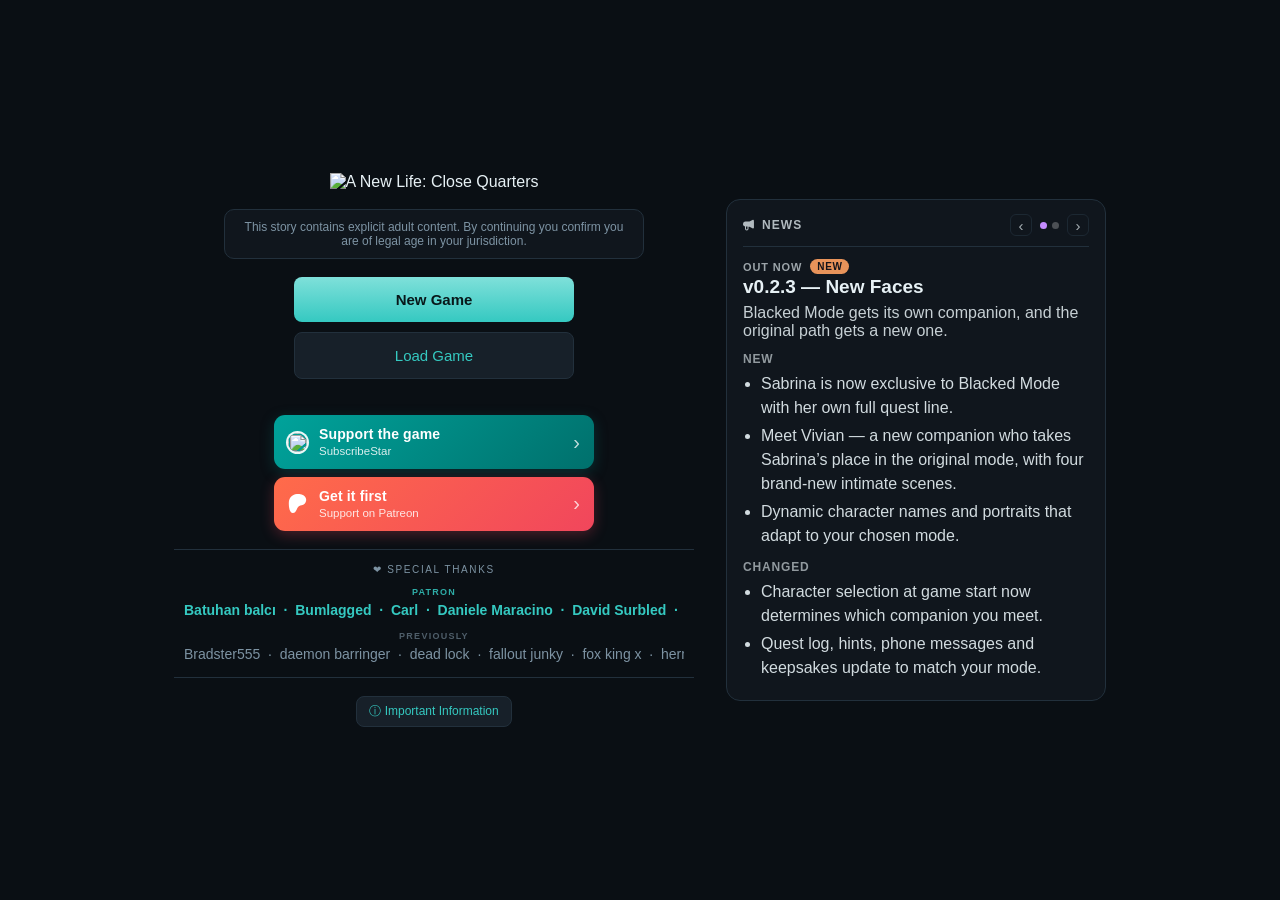
==== index.html @ bd58fe24 "asdad" ====
<!DOCTYPE html>
<html lang="en">
<head>
<meta charset="UTF-8">
<meta name="viewport" content="width=device-width, initial-scale=1.0">
<title>A New Life: Close Quarters</title>
<link rel="icon" type="image/png" href="assets/icons/logo.png">
<link rel="apple-touch-icon" href="assets/icons/logo.png">
<link rel="stylesheet" href="css/styles.css?v=21">
</head>
<body>

<!-- ===== MAIN MENU ===== -->
<div id="menu-screen">
  <div class="menu-col">
    <div>
      <img class="title-logo" src="assets/icons/newlifelogo.png" alt="A New Life: Close Quarters">
    </div>
    <div class="age-note">This story contains explicit adult content. By continuing you confirm you are of legal age in your jurisdiction.</div>
    <div class="menu-actions">
      <span class="link-btn primary" id="btn-new-save">New Game</span>
      <span class="link-btn" id="btn-load-save">Load Game</span>
    </div>
    <div id="slot-list" class="slot-list hidden"></div>
    <div class="menu-note" id="menu-note"></div>

    <!-- Support links. Each one gets its address, and whether it appears
         at all, from a constant in the engine (SUBSCRIBESTAR_URL,
         PATREON_URL), so blanking one hides that button instead of
         shipping a dead one. -->
    <div class="menu-support-row">
      <a class="menu-support substar hidden" id="btn-substar" target="_blank" rel="noopener noreferrer">
        <span class="menu-support-mark"><img src="assets/icons/subscribestar.png" alt=""></span>
        <span class="menu-support-text">
          <span class="menu-support-lead">Support the game</span>
          <span class="menu-support-sub">SubscribeStar</span>
        </span>
        <span class="menu-support-go">&#8250;</span>
      </a>
      <a class="menu-support patreon hidden" id="btn-patreon-menu" target="_blank" rel="noopener noreferrer">
        <span class="menu-support-mark"><svg viewBox="0 0 1097.41 1200" aria-hidden="true" focusable="false"><path d="M632.44.42c9.6,3.05,19.33,1.72,29.34,2.68,51.16,4.92,99.67,12.94,149.43,26.27,171.96,46.06,306.72,194.66,283.62,378.09-19.93,158.25-132.34,269.39-285.12,306.24-109.58,26.43-197.38,57.56-256.67,159.9-38.68,66.77-62.58,140.34-102.51,207.02-49.66,82.94-107.44,129.26-208,117.59-41.06-4.76-75.74-24.98-104.91-52.74C11.56,1025.46-4.03,720.11.73,551.46c1.48-52.29,7.88-101.49,18.76-152.42C52.85,242.82,141.16,117.17,292.04,56.4,362.27,28.11,434.98,11.56,510.7,4.71c11.54-1.04,21.06-4.33,32.96-2.25,3.85.67,8.28-.33,10.56-2.46l78.21.42Z"/></svg></span>
        <span class="menu-support-text">
          <span class="menu-support-lead">Get it first</span>
          <span class="menu-support-sub">Support on Patreon</span>
        </span>
        <span class="menu-support-go">&#8250;</span>
      </a>
    </div>

    <div class="supporters" id="supporters">
      <div class="supporters-label">&#10084; Special thanks</div>
      <div class="supporters-tiers" id="supporters-tiers"></div>
    </div>

    <div class="legal">
      <span class="link-btn small" id="btn-legal">&#9432; Important Information</span>
    </div>
  </div>

  <!-- ===== NEWS SLIDESHOW ===== -->
  <aside class="news-panel" id="news-panel">
    <div class="news-panel-head">
      <span class="news-panel-title"><svg class="ui-icon" viewBox="0 0 24 24" aria-hidden="true" focusable="false"><path d="M22 3.41A2 2 0 0 0 19.9 1.6L14 4.6a5 5 0 0 1-2.24.53H5a5 5 0 0 0-1 9.9v4.47a3.5 3.5 0 0 0 7 0V15.2h-.24a5 5 0 0 1 2.24.53l5.9 3a2 2 0 0 0 2.1-.19 2 2 0 0 0 .9-1.67V5a2 2 0 0 0-.9-1.59ZM9 19.5a1.5 1.5 0 0 1-3 0v-4.37h3Z"/></svg> News</span>
      <span class="news-nav">
        <button class="news-arrow" id="btn-news-prev" title="Previous">&#8249;</button>
        <span class="news-dots" id="news-dots"></span>
        <button class="news-arrow" id="btn-news-next" title="Next">&#8250;</button>
      </span>
    </div>
    <div class="news-stage" id="news-stage"></div>
  </aside>
</div>

<!-- ===== IMPORTANT INFORMATION ===== -->
<div class="modal-overlay hidden" id="info-modal">
  <div class="modal-box info-box">
    <div class="info-head">
      <h3>Important Information</h3>
      <button class="panel-modal-x" id="btn-info-close" title="Close">&times;</button>
    </div>
    <div class="info-body">
      <section>
        <h4>Special Thanks</h4>
        <p>Thanks to our Patreon and SubscribeStar supporters, and to everyone who plays and supports the game.</p>
      </section>

      <section>
        <h4>Featured Actresses</h4>
        <p>The following are the stage names (pseudonyms) of the actresses featured as companions in this game:</p>
        <ul class="info-cast" id="info-cast"></ul>
      </section>

      <section>
        <h4>Disclaimer</h4>
        <p>This project is entirely a work of fiction.</p>
        <p>Every character, narrative, and dialogue featured in this game is invented. Nothing depicted here is based on or intended to portray any real individual or actual event.</p>
        <p>All video, image, and animation assets were obtained from legitimate adult entertainment platforms. Original watermarks have been preserved, and all rights belong to the respective copyright owners. These materials are used solely for illustrative and narrative purposes within the game.</p>
        <p>None of the media featured in this game belongs to the developer. If you are a rights holder and wish to have your content removed, please reach out and it will be taken down promptly.</p>
        <p>Lawful access to the original source material requires an active subscription to the respective platforms.</p>
      </section>
    </div>
    <div class="actions" style="text-align:right;margin-top:4px;">
      <span class="link-btn primary" id="btn-info-ok">Got it</span>
    </div>
  </div>
</div>

<!-- ===== CHARACTER CREATION ===== -->
<div id="create-screen" class="hidden">
  <div class="create-card">
    <h2>Character Creation</h2>

    <div class="field">
      <label>Name</label>
      <input type="text" id="input-name" placeholder="Enter your name" maxlength="18">
    </div>

    <div class="field">
      <label>Game Mode</label>
      <div class="cc-toggle">
        <label class="cc-toggle-btn" for="input-mode-roommate">
          <input type="radio" name="game-mode" id="input-mode-roommate" value="roommate" checked>
          <span>Roommate</span>
        </label>
        <label class="cc-toggle-btn" for="input-mode-ntr">
          <input type="radio" name="game-mode" id="input-mode-ntr" value="ntr">
          <span>NTR</span>
        </label>
      </div>
    </div>

    <div class="field">
      <label>Protagonist</label>
      <div class="cc-toggle">
        <label class="cc-toggle-btn" for="input-skin-white">
          <input type="radio" name="skin-tone" id="input-skin-white" value="white" checked>
          <span>White</span>
        </label>
        <label class="cc-toggle-btn" for="input-skin-black">
          <input type="radio" name="skin-tone" id="input-skin-black" value="black">
          <span>Blacked</span>
        </label>
      </div>
    </div>

    <div class="create-actions">
      <span class="link-btn primary" id="btn-start-game">Start</span>
      <span class="link-btn" id="btn-cancel-create">Back</span>
    </div>
  </div>
</div>

<!-- ===== GAME ===== -->
<div id="game-screen" class="hidden">
  <!-- Phone strip. The sidebar turns into a drawer at narrow widths, but
       day, time and money are things the player checks constantly, so they
       stay on screen instead of living one tap away. Hidden on desktop. -->
  <div id="mobile-bar">
    <button id="btn-drawer" class="mb-btn" aria-label="Open menu" aria-expanded="false">
      <svg class="ui-icon" viewBox="0 0 24 24" aria-hidden="true" focusable="false"><path fill="none" stroke="currentColor" stroke-width="2" stroke-linecap="round" d="M4 7h16M4 12h16M4 17h16"/></svg>
    </button>
    <div class="mb-stats">
      <span class="mb-stat"><em>Day</em><b id="mb-day">1</b></span>
      <span class="mb-stat"><em>Time</em><b id="mb-time" class="accent">08:00</b></span>
      <span class="mb-stat"><em>Money</em><b id="mb-money">$0</b></span>
    </div>
    <!-- Going back is the one control the player reaches for mid-scene, so
         it stays out here instead of behind the drawer. Same handler as the
         sidebar arrow; the drawer keeps forward, house and menu. -->
    <button id="btn-back-mb" class="mb-btn" title="back" aria-label="Back">&#8249;</button>
  </div>
  <div id="sidebar-scrim"></div>
  <div id="sidebar">
    <div id="logo"><img src="assets/icons/newlifelogo.png" alt="A New Life: Close Quarters"></div>

    <div class="tool-row">
      <div id="btn-cheats" title="Cheats"><svg class="ui-icon" viewBox="0 0 24 24" aria-hidden="true" focusable="false"><path d="m22 0h-1.436a2.978 2.978 0 0 0 -2.121.879l-8.527 8.521a7.518 7.518 0 1 0 4.684 4.684l2.4-2.4v-3.684h3v-3h3.551a2.978 2.978 0 0 0 .449-1.564v-1.436a2 2 0 0 0 -2-2zm-16.5 20a1.5 1.5 0 1 1 1.5-1.5 1.5 1.5 0 0 1 -1.5 1.5z"/></svg> Cheats</div>
    </div>

    <div class="nav-arrows">
      <button id="btn-back" title="back">&#8249;</button>
      <button id="btn-fwd" title="forward">&#8250;</button>
      <button id="btn-house" class="icon-btn" title="back to house"><svg class="icon-home" viewBox="0 0 512 512" aria-hidden="true" focusable="false"><path fill="currentColor" d="M362.667,383.841v128H448c35.346,0,64-28.654,64-64V253.26c0.005-11.083-4.302-21.733-12.011-29.696l-181.29-195.99c-31.988-34.61-85.976-36.735-120.586-4.747c-1.644,1.52-3.228,3.103-4.747,4.747L12.395,223.5C4.453,231.496-0.003,242.31,0,253.58v194.261c0,35.346,28.654,64,64,64h85.333v-128c0.399-58.172,47.366-105.676,104.073-107.044C312.01,275.383,362.22,323.696,362.667,383.841z"/><path fill="currentColor" d="M256,319.841c-35.346,0-64,28.654-64,64v128h128v-128C320,348.495,291.346,319.841,256,319.841z"/></svg></button>
      <button id="btn-menu" title="save &amp; menu">&#8962;</button>
    </div>

    <div class="stat-row">
      <div class="stat-box">
        <div class="stat-ico"><svg class="ui-icon" viewBox="0 0 24 24" aria-hidden="true" focusable="false"><path d="m18.5,2h-.5v-.5c0-.829-.672-1.5-1.5-1.5s-1.5.671-1.5,1.5v.5h-6v-.5c0-.829-.672-1.5-1.5-1.5s-1.5.671-1.5,1.5v.5h-.5C2.468,2,0,4.467,0,7.5v11c0,3.033,2.468,5.5,5.5,5.5h13c3.032,0,5.5-2.467,5.5-5.5V7.5c0-3.033-2.468-5.5-5.5-5.5Zm0,19H5.5c-1.379,0-2.5-1.122-2.5-2.5v-9.5h18v9.5c0,1.378-1.121,2.5-2.5,2.5Zm-8.5-8.5v2c0,.828-.672,1.5-1.5,1.5h-2c-.828,0-1.5-.672-1.5-1.5v-2c0-.828.672-1.5,1.5-1.5h2c.828,0,1.5.672,1.5,1.5Z"/></svg></div>
        <div class="value" id="day-value">Day 1</div>
        <div class="label">Day</div>
      </div>
      <div class="stat-box">
        <div class="stat-ico"><svg class="ui-icon" viewBox="0 0 24 24" aria-hidden="true" focusable="false"><path d="M12,0C5.383,0,0,5.383,0,12s5.383,12,12,12,12-5.383,12-12S18.617,0,12,0Zm4,13h-4c-.552,0-1-.447-1-1V6c0-.553,.448-1,1-1s1,.447,1,1v5h3c.553,0,1,.447,1,1s-.447,1-1,1Z"/></svg></div>
        <div class="value accent" id="time-value">08:00</div>
        <div class="label">Time</div>
      </div>
    </div>

    <div id="funds-box">
      <div>
        <div class="label">Money</div>
        <div class="value" id="funds-value">$0</div>
      </div>
      <div class="funds-ico"><svg class="ui-icon" viewBox="0 0 24 24" aria-hidden="true" focusable="false"><path d="M9,4c0-2.209,3.358-4,7.5-4s7.5,1.791,7.5,4-3.358,4-7.5,4-7.5-1.791-7.5-4Zm7.5,6c-1.027,0-2.001-.115-2.891-.315-1.359-1.019-3.586-1.685-6.109-1.685-4.142,0-7.5,1.791-7.5,4s3.358,4,7.5,4,7.5-1.791,7.5-4c0-.029-.007-.057-.008-.086h.008v2.086c0,2.209-3.358,4-7.5,4S0,16.209,0,14v2c0,2.209,3.358,4,7.5,4s7.5-1.791,7.5-4v2c0,2.209-3.358,4-7.5,4S0,20.209,0,18v2c0,2.209,3.358,4,7.5,4s7.5-1.791,7.5-4v-.08c.485,.052,.986,.08,1.5,.08,4.142,0,7.5-1.791,7.5-4v-2c0,2.119-3.092,3.849-7,3.987v-2c3.908-.138,7-1.867,7-3.987v-2c0,2.119-3.092,3.849-7,3.987v-2c3.908-.138,7-1.867,7-3.987v-2c0,2.209-3.358,4-7.5,4Z"/></svg></div>
    </div>

    <div>
      <div class="section-label">Current Quest</div>
      <div id="quest-tracker" style="margin-top:6px;"></div>
    </div>

    <div>
      <div class="section-label">Navigation</div>
      <div class="grid-3" style="margin-top:6px;">
        <div class="nav-btn" data-nav="quests"><span class="icon"><svg viewBox="0 0 24 24" aria-hidden="true" focusable="false"><path d="m21.998,19c1.17,0,2.099,1.003,1.993,2.168-.014.156-.03.275-.047.332-.43,1.446-1.77,2.5-3.355,2.5h-9.35c.48-.716.76-1.576.76-2.5h0c0-1.381,1.119-2.5,2.5-2.5h7.498ZM1.5,0C.672,0,0,.672,0,1.5v1c0,1.381,1.119,2.5,2.5,2.5h.5V1.5c0-.828-.672-1.5-1.5-1.5Zm3.162,0c.217.455.338.964.338,1.5v19.857c0,1.308.941,2.499,2.242,2.63,1.496.15,2.758-1.021,2.758-2.487h0c0-2.485,2.015-4.5,4.5-4.5h5.5V4c0-2.209-1.791-4-4-4H4.662Z"/></svg></span>Quests</div>
        <div class="nav-btn" data-nav="gallery"><span class="icon"><svg viewBox="0 0 24 24" aria-hidden="true" focusable="false"><path d="m20 10v4a4.977 4.977 0 0 1 -2 3.974v-2.974a7.009 7.009 0 0 0 -7-7h-6c-.2 0-.4.013-.592.03a5.006 5.006 0 0 1 4.592-3.03h6a5.006 5.006 0 0 1 5 5zm-8.406 8.577a2 2 0 0 1 -2.83 0l-.476-.48-5.909 5.128a4.956 4.956 0 0 0 2.647.775h6a5.006 5.006 0 0 0 5-5v-4a4.983 4.983 0 0 0 -.081-.8zm3.551-6.4-4.962 4.994-.475-.479a1.993 1.993 0 0 0 -2.708-.114l-6.078 5.265a4.962 4.962 0 0 1 -.896-2.843v-4a5.006 5.006 0 0 1 5-5h6a5 5 0 0 1 4.119 2.175zm-10.145 1.923a1 1 0 1 0 -1 1 1 1 0 0 0 1-1zm14-14.1h-6a4.994 4.994 0 0 0 -4.579 3.029c.191-.015.384-.029.579-.029h6a7.009 7.009 0 0 1 7 7v2.974a4.977 4.977 0 0 0 2-3.974v-4a5.006 5.006 0 0 0 -5-5z"/></svg></span>Gallery</div>
        <div class="nav-btn" data-nav="phone"><span class="icon"><svg viewBox="0 0 24 24" aria-hidden="true" focusable="false"><path d="M23.954,5.542,15.536,13.96a5.007,5.007,0,0,1-7.072,0L.046,5.542C.032,5.7,0,5.843,0,6V18a5.006,5.006,0,0,0,5,5H19a5.006,5.006,0,0,0,5-5V6C24,5.843,23.968,5.7,23.954,5.542Z"/><path d="M14.122,12.546l9.134-9.135A4.986,4.986,0,0,0,19,1H5A4.986,4.986,0,0,0,.744,3.411l9.134,9.135A3.007,3.007,0,0,0,14.122,12.546Z"/></svg></span>Phone</div>
        <div class="nav-btn" data-nav="inventory"><span class="icon"><svg viewBox="0 0 24 24" aria-hidden="true" focusable="false"><path d="M16,24H8a3,3,0,0,1-2.886-2.225,6.993,6.993,0,0,1,13.772,0A3,3,0,0,1,16,24ZM3,21V13.424A5,5,0,0,0,0,18v1a5,5,0,0,0,3.924,4.876A4.953,4.953,0,0,1,3,21Zm18-7.576V21a4.953,4.953,0,0,1-.924,2.876A5,5,0,0,0,24,19V18A5,5,0,0,0,21,13.424ZM19,11v6.356a8.978,8.978,0,0,0-14,0V11A6.992,6.992,0,0,1,8,5.264V4a4,4,0,0,1,8,0V5.264A6.992,6.992,0,0,1,19,11ZM10,4.3a6.927,6.927,0,0,1,4,0V4a2,2,0,0,0-4,0ZM15,10h0a1,1,0,0,0-1-1H10a1,1,0,0,0-1,1H9a1,1,0,0,0,1,1h4A1,1,0,0,0,15,10Z"/></svg></span>Items</div>
        <div class="nav-btn" data-nav="lovestats"><span class="icon"><svg viewBox="0 0 24 24" aria-hidden="true" focusable="false"><path d="m7.5 13a4.5 4.5 0 1 1 4.5-4.5 4.505 4.505 0 0 1 -4.5 4.5zm0-7a2.5 2.5 0 1 0 2.5 2.5 2.5 2.5 0 0 0 -2.5-2.5zm7.5 17v-.5a7.5 7.5 0 0 0 -15 0v.5a1 1 0 0 0 2 0v-.5a5.5 5.5 0 0 1 11 0v.5a1 1 0 0 0 2 0zm9-5a7 7 0 0 0 -11.667-5.217 1 1 0 1 0 1.334 1.49 5 5 0 0 1 8.333 3.727 1 1 0 0 0 2 0zm-6.5-9a4.5 4.5 0 1 1 4.5-4.5 4.505 4.505 0 0 1 -4.5 4.5zm0-7a2.5 2.5 0 1 0 2.5 2.5 2.5 2.5 0 0 0 -2.5-2.5z"/></svg></span>Characters</div>
        <div class="nav-btn" data-nav="settings"><span class="icon"><svg viewBox="0 0 24 24" aria-hidden="true" focusable="false"><path d="M12,8a4,4,0,1,0,4,4A4,4,0,0,0,12,8Zm0,6a2,2,0,1,1,2-2A2,2,0,0,1,12,14Z"/><path d="M21.294,13.9l-.444-.256a9.1,9.1,0,0,0,0-3.29l.444-.256a3,3,0,1,0-3-5.2l-.445.257A8.977,8.977,0,0,0,15,3.513V3A3,3,0,0,0,9,3v.513A8.977,8.977,0,0,0,6.152,5.159L5.707,4.9a3,3,0,0,0-3,5.2l.444.256a9.1,9.1,0,0,0,0,3.29l-.444.256a3,3,0,1,0,3,5.2l.445-.257A8.977,8.977,0,0,0,9,20.487V21a3,3,0,0,0,6,0v-.513a8.977,8.977,0,0,0,2.848-1.646l.445.257a3,3,0,0,0,3-5.2ZM12,18a6,6,0,1,1,6-6A6.006,6.006,0,0,1,12,18Z"/></svg></span>Settings</div>
      </div>
    </div>

    <div>
      <div class="section-label">House</div>
      <div style="display:flex; flex-direction:column; gap:8px; margin-top:6px;" id="quick-travel"></div>
    </div>

    <div>
      <div class="section-label">You</div>
      <div style="margin-top:6px;" id="player-stats"></div>
    </div>

    <div>
      <div class="section-label">Bonds</div>
      <div style="margin-top:6px;" id="bond-summary"></div>
    </div>

    <div class="save-row">
      <div class="save-btn" id="btn-quick-save"><svg class="ui-icon" viewBox="0 0 24 24" aria-hidden="true" focusable="false"><path d="M19,0H3A3,3,0,0,0,0,3V24H24V5ZM7,2H17V6H7ZM22,22H2V3A1,1,0,0,1,3,2H5V8H19V2.828l3,3Z"/><path d="M12,10a4,4,0,1,0,4,4A4,4,0,0,0,12,10Zm0,6a2,2,0,1,1,2-2A2,2,0,0,1,12,16Z"/></svg> Save</div>
      <div class="save-btn" id="btn-quick-load"><svg class="ui-icon" viewBox="0 0 24 24" aria-hidden="true" focusable="false"><path d="m0,18V5C0,2.794,1.794,1,4,1h2c.464,0,.928.109,1.342.316l3.155,1.578c.138.069.293.105.447.105h5.056c2.757,0,5,2.243,5,5h-10.976c-2.638,0-5.003,1.766-5.754,4.303l-2.673,9.339c-.977-.913-1.597-2.203-1.597-3.642Zm23.493-6.983c-.479-.643-1.209-1.012-2.008-1.025-.015,0-.027.008-.042.008h-11.419c-1.758,0-3.335,1.177-3.834,2.862l-2.818,9.843c.513.178,1.055.295,1.628.295h12.558c2.226,0,4.15-1.432,4.802-3.607l1.532-6.116c.234-.782.089-1.605-.398-2.26Z"/></svg> Load</div>
    </div>
    <div class="save-row">
      <div class="save-btn subtle" id="btn-quick-export" title="Save this game to a file">&#11015; Export</div>
    </div>

    <!-- Last thing in the sidebar, under Export, because it isn't part of
         playing. The panel itself is still wired up in the engine; this is
         only the way in. -->
    <!-- RELEASE BUILD: the Developer button is commented out. The panel is
         still wired up in the engine and the listener is guarded with
         `if (devBtn)`, so nothing breaks while this is absent. To get it
         back for testing, uncomment the two lines below. -->
    <div class="tool-row dev-row">
      <div id="btn-dev" title="Developer tools">&#128295; Developer</div>
    </div>
  </div>

  <div id="main">
    <div class="story-box" id="story-text"></div>
    <div id="content"></div>
  </div>
</div>

<div id="modal-root"></div>
<div id="toast-root"></div>
<div id="msg-popup-root"></div>

<!-- ===== SIDEBAR PANEL POPUP ===== -->
<div id="panel-modal" class="panel-modal hidden">
  <div class="panel-modal-window">
    <div class="panel-modal-header">
      <span class="panel-modal-icon" id="panel-modal-icon"></span>
      <span class="panel-modal-title" id="panel-modal-title"></span>
      <button class="panel-modal-x" id="panel-modal-close" title="Close">&times;</button>
    </div>
    <div class="panel-modal-blurb" id="panel-modal-blurb"></div>
    <div class="panel-modal-body" id="panel-modal-content"></div>
  </div>
</div>

<script src="js/data.js?v=21"></script>
<script src="js/em.js"></script>
<script src="js/engine.js?v=21"></script>
</body>
</html>
---- css/styles.css ----
:root{
  --bg: #0a0f14;
  --panel: #10161d;
  --panel-2: #172029;
  --accent: #35c9c1;
  --accent-soft: #7fe0da;
  --accent-2: #e8935a;
  --accent-2-soft: #f2b788;
  --text: #e7f1f5;
  --muted: #7d93a3;
  --border: #22303c;
}
*{ box-sizing: border-box; }
html,body{ height:100%; margin:0; }
body{
  background: var(--bg);
  color: var(--text);
  font-family: "Segoe UI", Arial, sans-serif;
}

/* Dark scrollbars across the page and every scrollable panel. */
*{
  scrollbar-color:#263440 #090d11;
  scrollbar-width:thin;
}
*::-webkit-scrollbar{ width:10px; height:10px; }
*::-webkit-scrollbar-track{ background:#090d11; }
*::-webkit-scrollbar-thumb{
  background:#263440;
  border:2px solid #090d11;
  border-radius:999px;
}
*::-webkit-scrollbar-thumb:hover{ background:#344654; }
*::-webkit-scrollbar-corner{ background:#090d11; }

.hidden{ display:none !important; }
.link-btn{
  display:inline-block;
  background: var(--panel-2);
  border:1px solid var(--border);
  color: var(--accent);
  padding:10px 18px;
  border-radius:8px;
  cursor:pointer;
  margin: 4px 6px 0 0;
  font-size:14px;
}
.link-btn:hover{ border-color: var(--accent); background:#1e2a35; }
.link-btn:disabled, .link-btn.disabled{ opacity:.4; cursor:not-allowed; pointer-events:none; }
.link-btn.primary{
  color:#08181a;
  background: linear-gradient(180deg, var(--accent-soft), var(--accent));
  border:none;
  font-weight:700;
}
.link-btn.primary:hover{ filter:brightness(1.08); }
.link-btn.small{ padding:6px 12px; font-size:12px; }
.link-btn.danger{ color: #ff9a8a; }

/* ---------- menu / character creation ---------- */
/* The title screen is two columns: the menu sits left of centre and the
   news slideshow takes the right. `#create-screen` keeps the old single
   centred column, so the two can't share a rule any more. */
#menu-screen{
  min-height:100vh;
  display:flex;
  flex-direction:row;
  align-items:center;
  justify-content:center;
  gap:32px;
  padding:32px 20px;
  overflow-y:auto;
}
.menu-col{
  display:flex;
  flex-direction:column;
  align-items:center;
  justify-content:safe center;
  gap:18px;
  text-align:center;
  flex:0 0 auto;
}
.menu-col > *{ flex-shrink:0; }
#create-screen{
  min-height:100vh;
  display:flex;
  flex-direction:column;
  align-items:center;
  justify-content:center;
  /* Once the save list makes the page taller than the window, plain
     `center` clips the top out of reach — `safe` falls back to aligning
     from the start so the logo and buttons stay scrollable. */
  justify-content:safe center;
  gap:18px;
  text-align:center;
  padding: 32px 20px;
  overflow-y:auto;
}
#create-screen > *{ flex-shrink:0; }
/* Wordmark and subtitle now arrive together in one image, so the gradient
   text and the small-caps subtitle underneath it both went away. It caps
   its width and scales down with the column on narrow screens. */
.title-logo{
  display:block;
  width:100%;
  max-width:340px;
  height:auto;
  margin:0 auto;
}
.age-note{
  max-width: 420px;
  font-size:12px;
  color: var(--muted);
  border:1px solid var(--border);
  border-radius:10px;
  padding:10px 14px;
  background: var(--panel);
}
.menu-actions{ display:flex; flex-direction:column; gap:10px; width:280px; }
.menu-actions .link-btn{ margin:0; padding:14px; font-size:15px; text-align:center; }
.menu-note{ color: var(--muted); font-size:12px; }

/* ---------- supporters strip on the title screen ----------
   Centred and stacked rather than a label column beside a text column —
   with one short tier the two-column version left a wide empty gap. */
.supporters{
  width:520px; max-width:94vw; text-align:center;
  border-top:1px solid var(--border); border-bottom:1px solid var(--border);
  padding:14px 10px;
}
.supporters-label{
  font-size:10px; letter-spacing:.16em; text-transform:uppercase;
  color: var(--muted); margin-bottom:12px;
}
.supporters-tiers{ display:flex; flex-direction:column; gap:12px; }
.sup-row{ display:flex; flex-direction:column; align-items:center; gap:4px; min-width:0; }
.sup-tier{
  font-size:9px; font-weight:700; letter-spacing:.14em; text-transform:uppercase;
  color: var(--muted); opacity:.75;
}
.sup-track{ width:100%; min-width:0; overflow:hidden; }
.sup-static{
  font-size:14px; font-weight:600; letter-spacing:.01em; color: var(--text);
  white-space:nowrap; overflow:hidden; text-overflow:ellipsis;
}
.sup-marquee{
  display:inline-flex; gap:28px; white-space:nowrap;
  animation-name: sup-scroll; animation-timing-function:linear; animation-iteration-count:infinite;
}
.sup-marquee span{ font-size:14px; font-weight:600; color: var(--text); }
@keyframes sup-scroll{ from{ transform:translateX(0); } to{ transform:translateX(-50%); } }
.supporters:hover .sup-marquee{ animation-play-state:paused; }
/* Higher tiers read warmer. */
.sup-s2 .sup-static, .sup-s2 .sup-marquee span{ color: var(--accent); }
.sup-s3 .sup-static, .sup-s3 .sup-marquee span{ color: var(--accent-2); }
.sup-s2 .sup-tier{ color: var(--accent); opacity:.85; }
.sup-s3 .sup-tier{ color: var(--accent-2); opacity:.85; }
/* People who supported and have since stopped. Still credited, set back a
   step from the current names rather than dropped. */
.sup-past .sup-static, .sup-past .sup-marquee span{ color: var(--muted); font-weight:500; }
.sup-past .sup-tier{ opacity:.6; }

/* ---------- important information ---------- */
.legal{ display:flex; justify-content:center; }
.legal .link-btn{ margin:0; }
.info-box{ max-width:600px; text-align:left; }
.info-head{ display:flex; align-items:center; gap:10px; margin-bottom:4px; }
.info-head h3{
  margin:0; flex:1; font-size:19px; color: var(--accent-2);
  font-family: Georgia, 'Times New Roman', serif; font-style:italic;
}
.info-body{ max-height:58vh; overflow-y:auto; padding-right:6px; }
.info-body section{ margin-bottom:20px; }
.info-body section:last-child{ margin-bottom:0; }
.info-body h4{
  margin:0 0 8px; font-size:11px; letter-spacing:.1em; text-transform:uppercase; color: var(--accent);
}
.info-body p{ margin:0 0 9px; font-size:12.5px; line-height:1.6; color: var(--muted); }
.info-body p:last-child{ margin-bottom:0; }
.info-cast{ list-style:none; margin:10px 0 0; padding:0; }
.info-cast li{
  display:flex; align-items:baseline; gap:8px;
  padding:6px 0; border-bottom:1px solid var(--border); font-size:12.5px;
}
.info-cast li:last-child{ border-bottom:none; }
.cast-char{ min-width:82px; font-weight:700; color: var(--text); }
.cast-dot{ color: var(--muted); opacity:.5; }
.cast-actress{ color: var(--accent-2); }
.cast-actress.pending{ color: var(--muted); font-style:italic; opacity:.65; }

/* A slot now carries a name, a progress line, a timestamp and four
   actions — far more than fits on one line, so the row stacks: details
   on top, buttons on their own row underneath. */
.slot-list{ width:460px; max-width:94vw; display:flex; flex-direction:column; gap:10px; }
.slot-toolbar{ display:flex; gap:6px; justify-content:center; }
.slot-toolbar .link-btn{ margin:0; }
.slot-row{
  display:flex; flex-direction:column; align-items:stretch; gap:10px;
  background: var(--panel); border:1px solid var(--border); border-radius:12px; padding:13px 15px;
}
.slot-row .slot-info{ text-align:left; font-size:12px; color:var(--muted); min-width:0; }
.slot-row .slot-info strong{
  display:block; color:var(--text); font-size:15px; margin-bottom:1px;
  overflow:hidden; text-overflow:ellipsis; white-space:nowrap;
}
.slot-row .slot-actions{
  display:flex; flex-wrap:wrap; gap:6px;
  border-top:1px solid var(--border); padding-top:10px;
}
.slot-row .slot-actions .link-btn{ margin:0; flex:1 1 auto; text-align:center; white-space:nowrap; }
.slot-row .slot-actions .link-btn.primary{ flex:2 1 auto; }

.create-card{
  width: 420px; max-width: 90vw;
  background: var(--panel); border:1px solid var(--border); border-radius:14px;
  padding: 28px 30px; text-align:left;
}
.create-card h2{
  margin:0 0 18px; color: var(--accent);
  font-family: Georgia, serif; font-style: italic; text-align:center;
}
.field{ margin-bottom:18px; }
.field label{ display:block; font-size:11px; letter-spacing:1px; text-transform:uppercase; color: var(--muted); margin-bottom:6px; }
.field input[type=text]{
  width:100%; background: var(--panel-2); border:1px solid var(--border); border-radius:8px;
  padding:10px 12px; color: var(--text); font-size:14px;
}
.field input[type=text]:focus{ outline:none; border-color: var(--accent); }
.create-actions{ text-align:center; margin-top:6px; }

/* -- protagonist toggle (pill bar) -- */
.cc-toggle{
  display:flex; gap:0; border-radius:10px; overflow:hidden;
  border:2px solid var(--border); background:var(--panel-2);
}
.cc-toggle-btn{
  flex:1; text-align:center; padding:11px 0; cursor:pointer;
  font-size:14px; font-weight:600; color:var(--muted);
  transition:background .2s, color .2s;
  position:relative;
}
.cc-toggle-btn input{ position:absolute; opacity:0; pointer-events:none; }
.cc-toggle-btn:hover{ color:var(--text); }
.cc-toggle-btn:has(input:checked){
  background:var(--accent-2); color:#0a0f14;
}
.cc-toggle-btn + .cc-toggle-btn{ border-left:1px solid var(--border); }

/* ---------- game screen ---------- */
#game-screen{ display:flex; }
#sidebar{
  width: 300px; min-width: 300px;
  background: var(--panel); border-right: 1px solid var(--border);
  padding: 20px 16px; display:flex; flex-direction:column; gap:14px;
  height:100vh; overflow-y:auto;
}
/* The wordmark is an image now, subtitle baked in, so the old gradient
   text treatment went with the text. It caps its own width rather than
   filling the sidebar, which keeps it off the border on both sides. */
#logo{ text-align:center; padding: 4px 0 2px; }
#logo img{ display:block; width:100%; max-width:175px; height:auto; margin:0 auto; }

.tool-row{ display:flex; gap:6px; margin:2px 0 8px; }
/* Dev sits at the very bottom of the sidebar — it is not part of playing. */
.tool-row.dev-row{ margin:8px 0 0; }
/* Dev sits at the very bottom of the sidebar, under Export — it isn't
   part of playing, so it shouldn't be the first thing next to the logo. */
#btn-cheats{
  flex:1; text-align:center; font-size:11px; font-weight:600; letter-spacing:.03em;
  border-radius:8px; padding:6px 8px; cursor:pointer; user-select:none;
}
#btn-cheats{ color:#c48bff; border:1px dashed #c48bff; background:rgba(196,139,255,0.08); }
#btn-cheats:hover{ background:rgba(196,139,255,0.18); }

/* ---------- cheats panel ---------- */
/* The one destructive control in the panel, so it's set apart from the
   toggles above it and turns red only once it's armed. */
.cheat-danger{ border-top:1px solid var(--border); margin-top:18px; padding-top:16px; }
.cheat-lock{ border-color:#c48bff; color:#c48bff; }
.cheat-lock:hover{ background:rgba(196,139,255,.14); }
.cheat-lock.armed{
  border-color:#f1465c; color:#fff; background:rgba(241,70,92,.22);
}
.cheat-lock.armed:hover{ background:rgba(241,70,92,.34); }

.cheat-locked{ max-width:440px; margin:24px auto; text-align:center; }
.cheat-lock-icon{ font-size:38px; margin-bottom:10px; opacity:.85; }
.cheat-locked h3{
  margin:0 0 10px; font-size:17px; color:#c48bff;
  letter-spacing:.06em; text-transform:uppercase;
}
.cheat-locked p{ margin:0 0 18px; font-size:13px; line-height:1.55; color: var(--muted); }
.cheat-code-row{ display:flex; gap:8px; align-items:stretch; }
.cheat-code-row .modal-input{ margin-top:0; text-align:center; letter-spacing:.14em; text-transform:uppercase; }
.cheat-code-row .link-btn{ margin:0; white-space:nowrap; }
.cheat-error{ margin-top:12px; font-size:12px; color:#ff7b72; }

.cheat-wrap{ max-width:600px; margin:0 auto; display:flex; flex-direction:column; gap:16px; }
.cheat-section{
  background: var(--panel); border:1px solid rgba(196,139,255,.28); border-radius:12px; padding:15px 17px;
}
.cheat-section h3{
  margin:0 0 6px; font-size:12px; letter-spacing:.09em; text-transform:uppercase; color:#c48bff;
}
.cheat-help{ margin:0 0 13px; font-size:11.5px; line-height:1.5; color: var(--muted); }
.cheat-stats{ display:flex; flex-direction:column; gap:13px; }
.cheat-stat-head{ display:flex; justify-content:space-between; align-items:baseline; margin-bottom:5px; }
.cheat-stat-name{ font-size:13px; font-weight:600; }
.cheat-stat-val{ font-size:11px; color:#c48bff; font-weight:600; }
.cheat-slider{ width:100%; accent-color:#c48bff; cursor:pointer; }
.cheat-money-row{ display:flex; align-items:center; gap:8px; }
.cheat-money-label{ font-size:15px; font-weight:700; color:#c48bff; }
.cheat-money-input{ margin-top:0; flex:1; min-width:0; }
.cheat-money-row .link-btn{ margin:0; white-space:nowrap; }
.cheat-toggle{ display:flex; align-items:center; gap:10px; cursor:pointer; font-size:13px; user-select:none; }
.cheat-toggle input{ position:absolute; opacity:0; width:0; height:0; }
.cheat-toggle-box{
  width:38px; height:21px; border-radius:999px; background: var(--panel-2);
  border:1px solid var(--border); position:relative; flex:none; transition:background .18s, border-color .18s;
}
.cheat-toggle-box::after{
  content:""; position:absolute; top:2px; left:2px; width:15px; height:15px; border-radius:50%;
  background: var(--muted); transition:transform .18s, background .18s;
}
.cheat-toggle input:checked + .cheat-toggle-box{ background:rgba(196,139,255,.25); border-color:#c48bff; }
.cheat-toggle input:checked + .cheat-toggle-box::after{ transform:translateX(17px); background:#c48bff; }

.nav-arrows{ display:flex; gap:6px; justify-content:center; }
.nav-arrows button{
  width:30px; height:30px; border-radius:8px; border:1px solid var(--border);
  background: var(--panel-2); color: var(--text); cursor:pointer; font-size:13px;
}
.nav-arrows button:hover{ background:#1e2a35; }
.nav-arrows button:disabled{ opacity:.35; cursor:not-allowed; }

/* The house button uses an SVG instead of an emoji, inlined in the markup
   rather than loaded from assets/icons/home.svg so there's no second
   request and nothing to cache separately. Its paths are currentColor, so
   unlike the nav icons below it stays the same colour as the ‹ › ☰ glyphs
   sharing its row — a lone teal button in a row of white ones reads as a
   mistake rather than as emphasis.
   Every inlined icon here is a copy of the file in assets/icons/, not a
   reference: redraw one there and the markup needs updating to match. */
.nav-arrows button.icon-btn{ display:inline-flex; align-items:center; justify-content:center; padding:0; }
.icon-home{ display:block; width:15px; height:15px; }

.stat-row{ display:flex; gap:8px; }
.stat-box{
  flex:1; background: var(--panel-2); border:1px solid var(--border); border-radius:10px;
  padding:8px; text-align:center;
}
.stat-box .label{ font-size:9px; letter-spacing:1px; color:var(--muted); text-transform:uppercase; margin-top:2px;}
.stat-box .value{ font-weight:700; font-size:13px; }
.stat-box .value.accent{ color: var(--accent); }

#funds-box{
  background: var(--panel-2); border:1px solid var(--border); border-radius:10px;
  padding:8px 14px; display:flex; justify-content:space-between; align-items:center;
}
#funds-box .label{ font-size:10px; letter-spacing:1px; color:var(--muted); text-transform:uppercase; }
#funds-box .value{ color: var(--accent-2); font-weight:700; font-size:15px; }

.section-label{ font-size:10px; letter-spacing:1px; color: var(--muted); text-transform:uppercase; margin-bottom:4px; }

#quest-tracker{ display:flex; flex-direction:column; gap:6px; }
.quest-tracker-card{
  background: var(--panel-2); border:1px solid var(--border); border-left:3px solid var(--accent-2);
  border-radius:8px; padding:8px 10px;
}
.quest-tracker-card h4{ margin:0 0 3px; font-size:12px; color: var(--accent-2); }
.quest-tracker-card p{ margin:0; font-size:11px; color: var(--muted); line-height:1.35; }
/* A suggestion the player can't act on yet — dimmed and marked in the
   muted colour so it reads as "on the horizon", not "go do this now". */
.quest-tracker-card.locked{ border-left-color: var(--muted); opacity:.72; }
.quest-tracker-card.locked h4{ color: var(--muted); }
.quest-tracker-empty{ font-size:11px; color: var(--muted); }
.quest-tracker-hint{
  margin-top:6px; font-size:10.5px; line-height:1.45; color: var(--accent-2);
  border-left:2px solid var(--accent-2); padding-left:8px; opacity:.9;
}
.quest-tracker-empty.done{ color: var(--accent-2); font-weight:600; line-height:1.4; }
.quest-tracker-more{ font-size:10px; color: var(--muted); text-align:right; }
.grid-2{ display:grid; grid-template-columns:repeat(2,1fr); gap:8px; }
/* Auto-fits however many nav buttons there are, so removing one doesn't
   leave a hole in the last row. */
.grid-3{ display:grid; grid-template-columns:repeat(auto-fit,minmax(80px,1fr)); gap:8px; }

.nav-btn{
  position:relative;
  background: var(--panel-2); border:1px solid var(--border); border-radius:10px;
  padding:9px 4px; color: var(--text); text-align:center; cursor:pointer; font-size:11px;
  display:flex; flex-direction:column; align-items:center; gap:5px;
  transition: all .3s cubic-bezier(.2,.8,.2,1);
}
/* The nav icons are inline SVGs (originals live in assets/icons/). They sit
   in the teal accent so they read as icons rather than as part of the
   label underneath, and because the active state of the button is already
   teal the two agree instead of fighting. */
/* Shared inline-SVG icon. Inherits colour from whatever it sits in, so a
   lock inside a muted badge is muted and one on a link-btn is the accent,
   with no per-site rules. Sits on the text baseline where it's inline. */
.ui-icon{
  width:1em; height:1em; fill: currentColor;
  vertical-align:-0.13em; flex:none;
}
.stat-ico{ display:flex; justify-content:center; color: var(--muted); font-size:15px; }
.funds-ico{ display:flex; align-items:center; color: var(--accent-2); font-size:18px; }
.tool-row .ui-icon, .save-btn .ui-icon{ color: var(--accent); }
/* In the quest cards these read as small markers beside the text. */
.quest-req .ui-icon{ color: var(--muted); }
.req-now .ui-icon, .quest-card-more .ui-icon{ color: var(--accent); }

.nav-btn .icon{ display:flex; align-items:center; justify-content:center; height:18px; }
.nav-btn .icon svg{ width:18px; height:18px; display:block; fill: var(--accent); transition: all .3s ease; }

/* Hover modelled on the reference build: the tile tints toward the accent,
   lifts, and drops a shadow, while the icon brightens, grows slightly and
   picks up a glow. The lift is what sells it — colour alone reads flat. */
.nav-btn:hover{
  background: rgba(53,201,193,.10);
  border-color: rgba(53,201,193,.30);
  transform: translateY(-3px);
  box-shadow: 0 8px 20px rgba(0,0,0,.28);
}
.nav-btn:hover .icon svg{
  fill: var(--accent-soft);
  transform: scale(1.1);
  filter: drop-shadow(0 0 8px rgba(53,201,193,.5));
}
.nav-btn.active{ border-color: var(--accent); color: var(--accent); }
.nav-btn.locked{ cursor:not-allowed; opacity:.4; }
/* Locked tiles stay put — lifting something you can't click reads as a bug. */
.nav-btn.locked:hover{
  background: var(--panel-2); border-color: var(--border);
  transform:none; box-shadow:none;
}
.nav-btn.locked:hover .icon svg{ fill: var(--accent); transform:none; filter:none; }
.nav-btn .badge{
  position:absolute; top:-6px; right:-6px; background: var(--accent-2); color:#241207;
  font-size:10px; font-weight:700; border-radius:10px; padding:1px 6px;
}

/* Save / load, at the bottom of the sidebar under the bonds */
.save-row{ display:flex; gap:6px; }
.save-btn{
  flex:1; text-align:center; cursor:pointer; user-select:none;
  background: var(--panel-2); border:1px solid var(--border); border-radius:10px;
  padding:9px 6px; color: var(--text); font-size:12px; font-weight:600;
  transition: border-color .15s, background .15s, color .15s;
}
.save-btn:hover{ background:#1e2a35; border-color: var(--accent); color: var(--accent); }
.save-btn.subtle{ font-size:11px; padding:7px 6px; color: var(--muted); }
.save-btn.subtle:hover{ color: var(--accent-2); border-color: var(--accent-2); }

.travel-btn{
  background: var(--panel-2); border:1px solid var(--border); border-radius:10px;
  padding:9px 12px; color: var(--text); display:flex; justify-content:space-between; align-items:center;
  cursor:pointer; font-size:13px;
  transition: all .3s cubic-bezier(.2,.8,.2,1);
}
/* Same lift-and-tint as the nav tiles above, so the whole sidebar
   answers the mouse the same way. */
.travel-btn:hover{
  background: rgba(53,201,193,.10);
  border-color: rgba(53,201,193,.30);
  transform: translateY(-3px);
  box-shadow: 0 8px 20px rgba(0,0,0,.28);
}
.travel-btn.active{ border-color: var(--accent); color: var(--accent); }

/* player stats block in the sidebar */
.pstat{ margin-bottom:9px; }
.pstat-top{ display:flex; justify-content:space-between; align-items:baseline; gap:6px; margin-bottom:3px; }
.pstat-name{ font-size:11px; color: var(--muted); }
.pstat-level{ font-size:11.5px; font-weight:700; color: var(--accent); }
.pstat-bar{ height:4px; border-radius:999px; background: var(--panel-2); overflow:hidden; }
.pstat-bar span{
  display:block; height:100%; border-radius:999px;
  background: linear-gradient(90deg, var(--accent-soft), var(--accent)); transition:width .3s;
}
.pstat-num{ font-size:9.5px; color: var(--muted); opacity:.75; text-align:right; margin-top:2px; }

.bond-row{ margin-bottom:9px; }
.bond-top{ display:flex; justify-content:space-between; font-size:11px; margin-bottom:3px; }
.bond-top .name{ color: var(--text); font-weight:600; }
.bond-top .bond-level{ color: var(--accent-2); font-weight:600; }
.bond-bar-bg{ height:6px; background:#1c2730; border-radius:4px; overflow:hidden; }
.bond-bar-fill{ height:100%; background: linear-gradient(90deg, var(--accent), var(--accent-soft)); }
.bond-bar-fill.ready{ background: linear-gradient(90deg, var(--accent-2), var(--accent-2-soft)); }

#main{ flex:1; padding: 30px 40px; overflow-y:auto; height:100vh; }
.story-box{
  background: rgba(255,255,255,0.03); border: 1px solid var(--border); border-radius: 10px;
  padding: 16px 20px; max-width: 820px; margin: 0 auto 20px; line-height:1.55;
}
.panel-title{
  max-width:820px; margin: 0 auto 14px; color: var(--accent);
  font-family: Georgia, serif; font-style: italic; font-size:22px;
}
.panel-sub{ max-width:820px; margin: -8px auto 18px; color: var(--muted); font-size:13px; }
.actions{ max-width:820px; margin: 0 auto; }

/* ---------- work minigames ---------- */
.minigame-title{ max-width:820px; margin: 0 auto 16px; color: var(--text); font-size:14px; text-align:center; }
.minigame-status{ max-width:820px; margin:12px auto 0; color: var(--accent-2); font-size:13px; text-align:center; }
.minigame-grid{
  display:grid; grid-template-columns:repeat(4,1fr); gap:8px;
  max-width:340px; margin:0 auto;
}
.minigame-grid .link-btn{ padding:16px 0; text-align:center; font-size:18px; }
.minigame-grid.cols-3{ grid-template-columns:repeat(3,1fr); max-width:280px; }
.minigame-grid.cols-4{ grid-template-columns:repeat(4,1fr); max-width:340px; }
/* The booth task is about reading each table, so its short description
   stays visible directly below the emoji instead of hiding in a tooltip. */
.minigame-grid .booth-option{ padding:11px 6px 10px; }
.booth-option-icon{ display:block; font-size:21px; line-height:1.1; }
.booth-option-label{ display:block; margin-top:5px; font-size:10px; line-height:1.2; color:var(--muted); }
/* The list Zoe rattled off, kept on screen under the instruction so the
   task is "fetch these" rather than "remember what she said". */
.minigame-sub{
  max-width:820px; margin:-10px auto 14px; text-align:center;
  font-size:12px; color: var(--muted); letter-spacing:.02em;
}
/* Talking a customer off the fish is lines of dialogue, not icons. */
/* Leaflet rack: the closure year is the whole puzzle, so it reads as a
   tag on the right rather than buried in the label. */
.leaflet-year{ float:right; font-size:11px; color: var(--accent-2); opacity:.85; }
.leaflet-open{ float:right; font-size:11px; color: var(--muted); opacity:.7; }

/* ---------- early access gate ---------- */
.early-box{ max-width:440px; text-align:left; }
.early-badge{
  display:inline-block; font-size:10px; letter-spacing:.14em; text-transform:uppercase;
  color:#08181a; background: linear-gradient(180deg, var(--accent-soft), var(--accent));
  padding:3px 9px; border-radius:20px; font-weight:700; margin-bottom:10px;
}
.early-box h3{ margin:0 0 10px; font-size:19px; color: var(--accent-2); }
.early-lead{ margin:0 0 8px; font-size:13.5px; line-height:1.6; color: var(--text); }
.early-date{ margin:0; font-size:13px; color: var(--muted); }
.early-date strong{ color: var(--accent); }
.early-form{ margin-top:14px; }
.early-form .modal-input{ width:100%; }
.early-error{ margin-top:7px; font-size:12px; color:#ff9a8a; }

.minigame-lines{ display:flex; flex-direction:column; gap:8px; max-width:520px; margin:0 auto; }
.minigame-lines .link-btn.wide{ margin:0; text-align:left; font-size:13px; padding:11px 14px; }
.link-btn.picked{ border-color: var(--accent); color: var(--accent); background:#1e2a35; }
.link-btn.solved{
  background: var(--panel-2); color: var(--muted); border-color: var(--border);
  opacity:.5; cursor:default; pointer-events:none;
}

.skip-tasks-card{
  display:flex; align-items:center; gap:14px;
  max-width:420px; margin:20px auto 0;
  background:var(--panel-2); border:1px solid var(--border); border-radius:12px;
  padding:12px 16px; cursor:pointer;
  transition: border-color .2s, background .2s, box-shadow .2s;
}
.skip-tasks-card:hover{
  border-color:var(--accent-2-soft); background:#1a2430;
  box-shadow:0 0 16px rgba(232,147,90,.12);
}
.skip-tasks-icon{
  flex:none; width:36px; height:36px; border-radius:50%;
  background:rgba(232,147,90,.12); display:flex; align-items:center; justify-content:center;
  font-size:17px; color:var(--accent-2);
}
.skip-tasks-body{ flex:1; min-width:0; }
.skip-tasks-label{
  font-size:13px; font-weight:600; color:var(--accent-2); margin-bottom:2px;
}
.skip-tasks-sub{
  font-size:11.5px; color:var(--muted,#6e7a87); line-height:1.4;
}
.skip-tasks-arrow{
  flex:none; font-size:18px; color:var(--muted,#6e7a87);
  transition:color .2s, transform .2s;
}
.skip-tasks-card:hover .skip-tasks-arrow{
  color:var(--accent-2); transform:translateX(2px);
}
#room-grid{
  display:grid; grid-template-columns:repeat(3,minmax(0,1fr)); gap:20px;
  max-width: 820px; margin: 0 auto;
}
.room-card{ cursor:pointer; text-align:center; }
.room-thumb{
  aspect-ratio: 4/3; border-radius:14px; border:1px solid var(--border);
  background: radial-gradient(circle at 30% 20%, #2a2118, var(--panel-2) 70%);
  display:flex; align-items:center; justify-content:center; font-size:40px; margin-bottom:10px;
  transition: border-color .15s, transform .15s, box-shadow .15s; position:relative;
  box-shadow: 0 0 0 rgba(232,147,90,0);
}
.room-card:hover .room-thumb{
  border-color: var(--accent-2); transform: translateY(-3px);
  box-shadow: 0 0 22px rgba(232,147,90,0.25);
}
/* Room artwork fills the card the emoji used to sit in. overflow:hidden on
   the thumb keeps the image inside the rounded corners; the occupant
   portrait, ping and lock still sit on top because they're positioned. */
.room-card.has-art .room-thumb{ overflow:hidden; padding:0; background:#0d1319; }
.room-art{
  position:absolute; inset:0; width:100%; height:100%;
  object-fit:cover; display:block;
}
.room-card.has-art .room-thumb::after{
  content:""; position:absolute; inset:0;
  background: linear-gradient(180deg, rgba(0,0,0,0) 45%, rgba(0,0,0,0.55));
  pointer-events:none;
}
.room-card.has-art:hover .room-art{ transform: scale(1.04); }
.room-art{ transition: transform .25s ease; }
.room-card.locked.has-art .room-art{ filter: grayscale(.7) brightness(.5); }
.room-name{
  font-size:14px; color: var(--accent-2); font-weight:600;
  display:flex; align-items:center; justify-content:center; gap:7px;
}
.room-ping{
  flex:none; width:8px; height:8px; border-radius:50%;
  background: var(--accent-2); box-shadow: 0 0 6px var(--accent-2);
  animation: room-ping-pulse 1.6s ease-in-out infinite;
}
/* Somebody is standing over here, as opposed to something needing doing —
   different colour so the two dots never read as the same instruction. */
.room-ping.who{
  background:#ff98c8; box-shadow: 0 0 6px #ff98c8;
}
@keyframes room-ping-pulse{
  0%,100%{ opacity:1; transform:scale(1); }
  50%{ opacity:.5; transform:scale(1.3); }
}
.room-occupant{
  position:absolute; bottom:6px; right:6px; width:34px; height:34px; border-radius:50%;
  object-fit:cover; border:2px solid var(--accent-2); box-shadow: 0 0 8px rgba(0,0,0,0.5);
}
.room-card.locked{ cursor:not-allowed; }
.room-card.locked .room-thumb{ filter:grayscale(1) brightness(.55); }
.room-card.locked .room-name{ color: var(--muted); }
.room-card.locked:hover .room-thumb{ transform:none; box-shadow:none; border-color: var(--border); }
.back-card .room-thumb{ background: var(--panel-2); color: var(--muted); }
.back-card:hover .room-thumb{ border-color: var(--muted); box-shadow:none; }
.back-card .room-name{ color: var(--muted); }
.room-lock{
  position:absolute; inset:0; display:flex; align-items:center; justify-content:center;
  font-size:26px; color: rgba(255,255,255,0.85);
}
.travel-btn.locked{ cursor:not-allowed; opacity:.4; }
.travel-btn.locked:hover{ background: var(--panel-2); border-color: var(--border); transform:none; box-shadow:none; }

/* ---------- occupied room ---------- */
.occupant-portrait-wrap{ display:flex; justify-content:center; margin: 4px auto 22px; }
.occupant-portrait{
  width: 300px; max-width:80vw; aspect-ratio: 3/4; object-fit:cover;
  border-radius:16px; border:2px solid var(--accent-2);
  box-shadow: 0 0 26px rgba(232,147,90,0.35);
}
.occupant-actions{
  max-width:820px; margin:0 auto; display:flex; justify-content:center; gap:14px; flex-wrap:wrap;
}
.occ-btn{
  display:flex; flex-direction:column; align-items:center; gap:6px;
  background: var(--panel-2); border:1px solid var(--border); border-radius:12px;
  padding:14px 22px; min-width:100px; cursor:pointer; font-weight:700; font-size:13px; color: var(--text);
}
.occ-btn:hover{ background:#1e2a35; }
.occ-btn .occ-icon{ font-size:20px; }
.occ-btn.talk{ border-color:#2c4a5e; }
.occ-btn.talk .occ-icon{ color:#7fc2f0; }
.occ-btn.action{ border-color: var(--accent-2); color: var(--accent-2); }
.occ-btn.action .occ-icon{ color: var(--accent-2); }
.occ-btn.back{ color: var(--muted); }
.occ-btn.disabled{ opacity:.45; cursor:not-allowed; pointer-events:none; }
.occ-btn.cinema{ border-color:#e8935a; color:#e8935a; }
.occ-btn.cinema .occ-icon{ color:#e8935a; }
.occ-btn.cinema.locked{ opacity:.5; cursor:not-allowed; }
.occ-btn .occ-cost{ font-size:10px; font-weight:600; color: var(--muted); }

/* ---------- dialogue ---------- */
.dialogue-box{
  max-width: 820px; margin: 0 auto 12px; background: var(--panel-2); border: 1px solid var(--border);
  border-radius: 10px; padding: 14px 18px; display:flex; gap:12px; align-items:flex-start;
}
.dialogue-portrait{
  width:48px; height:48px; border-radius:50%; object-fit:cover; flex:none;
  border:2px solid var(--border);
}
.dialogue-body{ flex:1; min-width:0; }
.dialogue-box .speaker{ font-weight:700; margin-bottom: 4px; }
.dialogue-box .speaker.player{ color: var(--text); }
.dialogue-box .text{ white-space:pre-line; }

.dialogue-choices{ max-width:820px; margin:16px auto 0; display:flex; flex-direction:column; gap:9px; }
.dialogue-choice{
  display:flex; align-items:center; gap:11px;
  background: var(--panel-2); border:1px solid var(--border); border-radius:10px;
  padding:12px 16px; text-align:left; cursor:pointer; color: var(--text); font-size:14px; line-height:1.4;
  transition: border-color .15s, background .15s, transform .15s, box-shadow .15s;
}
.dialogue-choice:hover{
  border-color: var(--accent); background:#1e2a35; transform: translateX(3px);
  box-shadow: 0 0 0 1px rgba(53,201,193,0.25);
}
.dialogue-choice .choice-arrow{ color: var(--accent); flex:none; font-size:15px; opacity:.75; }
.dialogue-choice .choice-text{ flex:1; }
.dialogue-choice.locked{ cursor:not-allowed; opacity:.6; }
.dialogue-choice.locked:hover{ border-color: var(--border); background: var(--panel-2); transform:none; box-shadow:none; }
.dialogue-choice.locked .choice-arrow{ color: var(--muted); opacity:1; }
.dialogue-choice .choice-hint{ flex:none; font-size:11px; color: var(--muted); font-style:italic; }

.dialogue-continue{
  display:flex; align-items:center; justify-content:center; gap:8px;
  margin:16px auto 0; width:fit-content; min-width:160px;
  padding:12px 26px; border-radius:24px; cursor:pointer;
  background: linear-gradient(180deg, var(--accent-soft), var(--accent));
  color:#08181a; font-weight:700; font-size:14px;
  box-shadow: 0 4px 14px rgba(53,201,193,0.25);
  transition: transform .15s, box-shadow .15s, filter .15s;
}
.dialogue-continue:hover{ transform: translateY(-2px); box-shadow: 0 6px 20px rgba(53,201,193,0.35); filter:brightness(1.05); }
.dialogue-continue:active{ transform: translateY(0); box-shadow: 0 3px 10px rgba(53,201,193,0.3); }
.dialogue-continue .continue-icon{ font-size:12px; letter-spacing:-2px; transition: transform .15s; }
.dialogue-continue:hover .continue-icon{ transform: translateX(3px); }
.dialogue-continue .key-hint{
  display:inline-flex; align-items:center; justify-content:center;
  min-width:18px; height:18px; padding:0 4px; margin-left:2px;
  border-radius:4px; border:1px solid rgba(8,24,26,0.45); border-bottom-width:2px;
  background:rgba(8,24,26,0.14); color:#08181a;
  font-size:11px; font-weight:700; font-family:monospace; line-height:1;
}
.narration{
  max-width:820px; margin: 0 auto 14px; font-style:italic; color: var(--accent-soft);
  border-left: 3px solid var(--accent); padding: 8px 14px; background: rgba(53,201,193,0.06);
  border-radius: 0 8px 8px 0;
}
.scene-video{ max-width:820px; margin: 0 auto 14px; position:relative; }
.scene-video video{ width:100%; border-radius:10px; border:1px solid var(--border); background:#000; display:block; }
/* Earlier clips in the same scene stay visible but dim, so it's obvious
   which one is the live one. */
.scene-video.is-past video{ opacity:.55; }
.video-sound-hint{
  position:absolute; top:10px; right:10px;
  display:flex; align-items:center; gap:5px;
  background: rgba(8,12,16,0.78); border:1px solid var(--border);
  color: var(--text); font-size:11px; font-weight:600;
  padding:5px 10px; border-radius:20px; cursor:pointer;
  backdrop-filter: blur(4px);
  transition: opacity .18s ease, border-color .18s ease;
}
.video-sound-hint:hover{ border-color: var(--accent); }
.scene-video.sound-on .video-sound-hint,
.scene-video.is-past .video-sound-hint{ opacity:0; pointer-events:none; }
/* Same width as .scene-video and the establishing shot — a photo or gif
   dropped mid-scene used to render at half the size of the clip above it,
   which read as a mistake rather than a choice. */
.scene-image{ max-width:820px; margin: 0 auto 14px; }
.scene-image img{ width:100%; border-radius:10px; border:1px solid var(--border); display:block; }
/* Opening shot of a scene — wide and cropped like a establishing frame,
   dimmed slightly so it sits behind the text instead of competing. */
.scene-image.establishing{ max-width:820px; margin-bottom:16px; }
.scene-image.establishing img{
  aspect-ratio:21/9; object-fit:cover; filter:brightness(.86) saturate(.95);
}
/* ---------- Now Hiring ----------
   The player is comparing jobs here, so the numbers that decide it get
   their own line each rather than being buried in a sentence. */
.hiring-box{ max-width:560px; text-align:left; }
.hiring-lead{ margin:0 0 14px; font-size:13px; color:var(--muted); line-height:1.55; }
.hiring-lead strong{ color:var(--text); }
.job-cards{ display:flex; flex-direction:column; gap:10px; margin-bottom:14px; }
.job-card{
  background:var(--panel-2); border:1px solid var(--border); border-radius:12px;
  padding:12px 14px; transition: border-color .2s;
}
.job-card:hover{ border-color: rgba(53,201,193,.35); }
.job-card.early-locked{
  background:#0a0d11; border-color:rgba(255,255,255,.07);
  box-shadow:inset 0 0 0 1px rgba(0,0,0,.28);
}
.job-card.early-locked:hover{ border-color:rgba(255,255,255,.11); }
.job-card.early-locked .job-card-head,
.job-card.early-locked .job-card-facts,
.job-card.early-locked .job-card-who{ opacity:.48; }
.job-card.early-locked .job-card-art{ filter:grayscale(.8) brightness(.5); }
.job-card.early-locked .job-card-head h4{ color:var(--muted); }
.job-card-access{
  display:flex; align-items:center; justify-content:space-between; gap:12px;
  margin-top:10px; padding:9px 10px;
  border:1px solid rgba(232,147,90,.25); border-radius:8px;
  background:rgba(232,147,90,.06); color:var(--accent-2);
}
.job-card-access-copy{ display:flex; align-items:center; gap:9px; min-width:0; }
.job-card-access-copy .ui-icon{ flex:none; font-size:15px; }
.job-card-access-copy span{ display:flex; flex-direction:column; gap:2px; }
.job-card-access-copy strong{ font-size:11.5px; }
.job-card-access-copy em{ font-size:10.5px; font-style:normal; color:var(--muted); }
.job-card-code{ display:flex; align-items:center; justify-content:flex-end; gap:6px; flex-wrap:wrap; }
.job-card-code input{
  width:112px; min-width:0; padding:7px 9px; border-radius:7px;
  border:1px solid var(--border); background:#080b0f; color:var(--text);
  font:inherit; font-size:11px;
}
.job-card-code input:focus{ outline:none; border-color:var(--accent); }
.job-card-code .link-btn{ margin:0; }
.job-card-code small{ flex-basis:100%; text-align:right; font-size:9.5px; color:#ff9a8a; }
@media (max-width:520px){
  .job-card-access{ align-items:stretch; flex-direction:column; }
  .job-card-code{ justify-content:flex-start; }
  .job-card-code small{ text-align:left; }
}
.job-card-head{ display:flex; align-items:center; gap:10px; margin-bottom:9px; }
.job-card-head h4{ margin:0; font-size:15px; color:var(--accent); }
.job-card-art{
  width:44px; height:32px; object-fit:cover; border-radius:6px;
  border:1px solid var(--border); flex:none;
}
.job-card-glyph{ font-size:22px; line-height:1; flex:none; }
.job-card-facts{ display:flex; flex-wrap:wrap; gap:6px 16px; }
.job-fact{ display:inline-flex; align-items:center; gap:5px; font-size:12px; color:var(--muted); }
.job-fact em{ font-style:normal; opacity:.75; }
.job-fact .ui-icon{ color:var(--muted); font-size:13px; }
.job-fact.pay{ color:var(--accent-2); font-weight:700; font-size:13px; }
.job-fact.pay .ui-icon{ color:var(--accent-2); }
.job-card-who{
  display:flex; align-items:center; gap:9px; margin-top:10px;
  padding-top:9px; border-top:1px solid var(--border);
}
.job-card-who img{
  width:28px; height:28px; border-radius:50%; object-fit:cover;
  object-position:center 22%; border:1px solid var(--border); flex:none;
}
.job-card-who span{ display:flex; flex-direction:column; line-height:1.3; }
.job-card-who strong{ font-size:12.5px; }
.job-card-who em{ font-style:normal; font-size:11px; color:var(--muted); }
.hiring-note{
  margin:0 0 7px; font-size:12px; color:var(--muted); line-height:1.55;
  display:flex; align-items:baseline; gap:6px;
}
.hiring-note .ui-icon{ flex:none; color:var(--muted); }
.switch-warn{
  margin:0 0 12px; padding:11px 13px; font-size:12.5px; line-height:1.6;
  color:var(--text); background:rgba(232,147,90,.09);
  border:1px solid rgba(232,147,90,.3); border-left:3px solid var(--accent-2);
  border-radius:9px;
}
.hiring-beta{
  margin:10px 0 0; padding-top:9px; border-top:1px solid var(--border);
  font-size:11px; color:var(--muted); opacity:.75; font-style:italic;
}

.media-placeholder{
  max-width:820px; margin: 0 auto 14px; aspect-ratio:16/9;
  border:1px dashed var(--border); border-radius:10px;
  display:flex; flex-direction:column; align-items:center; justify-content:center; gap:8px;
  color: var(--muted); font-size:12px; background: rgba(255,255,255,0.02);
}
.media-placeholder-icon{ font-size:26px; }

.occupant-portrait.portrait-slot-pending{
  width:300px; max-width:80vw; aspect-ratio:3/4; border-radius:16px;
  border:2px dashed var(--accent-2); box-shadow:none; background: rgba(232,147,90,0.06);
  display:flex; flex-direction:column; align-items:center; justify-content:center; gap:10px;
  padding:20px; text-align:center; box-sizing:border-box;
}
.portrait-slot-icon{ font-size:28px; }
.portrait-slot-label{ color: var(--accent-2); font-weight:700; font-size:12px; text-transform:uppercase; letter-spacing:.04em; }
.portrait-slot-text{ color: var(--muted); font-size:12px; line-height:1.5; }

/* ---------- quests / inventory / love stats / gallery / packs ---------- */
.card-list{ max-width:820px; margin:0 auto; display:flex; flex-direction:column; gap:10px; }
/* ---------- inventory: square grid, same shape as the house hub ---------- */
.item-grid{
  display:grid; grid-template-columns:repeat(3,minmax(0,1fr)); gap:14px;
  max-width:820px; margin:0 auto;
}
.item-tile{
  aspect-ratio:1/1; display:flex; flex-direction:column; gap:6px;
  background: var(--panel); border:1px solid var(--border); border-left:3px solid var(--accent);
  border-radius:12px; padding:14px; overflow:hidden;
  transition: border-color .15s, transform .15s;
}
.item-tile:hover{ border-color: var(--accent); transform: translateY(-2px); }
.item-tile-name{ font-size:14px; font-weight:700; color: var(--accent); line-height:1.25; }
.item-tile-desc{
  font-size:11.5px; color: var(--muted); line-height:1.45;
  overflow-y:auto; flex:1; padding-right:2px;
}
.item-tile-tag{ font-size:10px; font-weight:700; color: var(--accent-2); letter-spacing:.4px; }
.item-tile.delivered{ border-left-color: var(--muted); opacity:.6; }
.item-tile.delivered .item-tile-name{ color: var(--muted); }
/* Sleep stays visible but clearly unavailable during the tutorial. */
.link-btn.sleep-locked{ opacity:.5; color: var(--muted); cursor:not-allowed; }
@media (max-width: 620px){ .item-grid{ grid-template-columns:repeat(2,minmax(0,1fr)); } }
.info-card{
  background: var(--panel); border:1px solid var(--border); border-radius:10px; padding:14px 16px;
}
.info-card h3{ margin:0 0 4px; font-size:15px; color: var(--accent); }
.info-card p{ margin:0; font-size:13px; color: var(--muted); }
.info-card .meta{ font-size:11px; color: var(--accent-2); margin-top:6px; }
.info-card.available{ border-style:dashed; opacity:.8; }
.info-card.available h3{ color: var(--muted); font-size:14px; }
.info-card.clickable{ cursor:pointer; transition: border-color .15s, background .15s; }
.info-card.clickable:hover{ border-color: var(--accent); background:#1e2a35; }
/* quest card with the participating character's icon */
.info-card.quest-card{ display:flex; align-items:center; gap:13px; }
.quest-card-icon{
  width:46px; height:46px; border-radius:50%; object-fit:cover; flex-shrink:0;
  border:2px solid var(--border);
}
.info-card.quest-card:not(.available) .quest-card-icon{ border-color: var(--accent); }
.quest-card-icon-empty{
  display:flex; align-items:center; justify-content:center;
  background: var(--panel-2); font-size:20px;
}
.quest-card-text{ min-width:0; flex:1; }
.rival-line{ font-size:12px; color:#e8b84d; margin-top:4px; }
.rival-line strong{ color:#f0c860; }
/* where / when / anything else the quest needs, on the suggestion card */
.slot-line{ display:block; font-size:12px; color: var(--muted); margin-top:3px; }
.slot-date{ display:block; font-size:10.5px; color: var(--muted); opacity:.7; margin-top:3px; }
.modal-input{
  width:100%; margin-top:12px; padding:10px 12px; border-radius:8px;
  background: var(--panel-2); border:1px solid var(--border); color: var(--text);
  font-family:inherit; font-size:14px;
}
.modal-input:focus{ outline:none; border-color: var(--accent); }

.quest-req{
  margin-top:7px; font-size:11px; color: var(--muted);
  display:flex; flex-wrap:wrap; align-items:center; gap:2px; line-height:1.5;
}
.req-sep{ opacity:.45; margin:0 6px; }
.req-now{ color: var(--accent); font-weight:600; }
.req-later{ color: var(--accent-2); font-weight:600; }
.char-chevron{ color: var(--muted); font-size:22px; flex-shrink:0; }
/* "her arc is finished" notice — deliberately the warm accent, so a
   completed companion reads as a milestone and not as an error state */
.info-card p.quest-card-more,
.quest-card-more{
  margin:5px 0 0; font-size:11.5px; font-weight:600; color: var(--accent-2);
  letter-spacing:.01em;
}
.quest-card-more.standalone{
  margin:14px auto 0; max-width:520px; text-align:center; padding:11px 14px;
  border:1px dashed var(--accent-2); border-radius:10px;
  background: rgba(232,147,90,.07);
}
/* On the board but not reachable yet. Kept visible on purpose — a quest
   that disappears until its gate opens looks like it doesn't exist. */
.info-card.quest-card.locked{ opacity:.68; }
.info-card.quest-card.locked .quest-card-icon{ border-color: var(--border); filter:grayscale(.5); }
.info-card.quest-card.locked h3{ color: var(--muted); }
.info-card.quest-card.maxed{ border-color: rgba(232,147,90,.42); }
.info-card.quest-card.maxed .quest-card-icon{ border-color: var(--accent-2); }
/* per-character quest log */
.quest-log-head{ display:flex; align-items:center; gap:12px; margin-bottom:14px; }
.quest-log-head .quest-card-icon{ width:52px; height:52px; border-color: var(--accent); }
.quest-log-head h3{ margin:0; font-size:18px; color: var(--text); }
.quest-log-step{
  background: var(--panel); border:1px solid var(--border); border-radius:10px;
  padding:12px 14px; border-left:3px solid var(--border);
}
.quest-log-row{ display:flex; align-items:center; justify-content:space-between; gap:10px; }
.quest-log-title{ font-size:14px; font-weight:700; color: var(--text); }
.quest-log-badge{ font-size:11px; font-weight:700; white-space:nowrap; }
.quest-log-note{ font-size:12px; color: var(--muted); margin-top:5px; }
.quest-log-step.done{ border-left-color: var(--accent); }
.quest-log-step.done .quest-log-title{ color: var(--muted); }
.quest-log-step.done .quest-log-badge{ color: var(--accent); }
.quest-log-step.current{ border-left-color: var(--accent-2); background:#171f1d; }
.quest-log-step.current .quest-log-badge{ color: var(--accent-2); }
.quest-log-step.locked{ opacity:.65; }
.quest-log-step.locked .quest-log-badge{ color: var(--muted); }
.empty-note{ max-width:820px; margin:0 auto; color: var(--muted); font-size:13px; }

.love-grid{ max-width:820px; margin:0 auto; display:flex; flex-direction:column; gap:18px; }
.love-card{
  background: var(--panel); border:1px solid var(--border); border-radius:12px; padding:16px 18px;
  display:flex; gap:14px; align-items:center;
}
.love-portrait{ width:64px; height:64px; border-radius:50%; object-fit:cover; border:2px solid var(--border); flex:none; }

/* Portraits arrive at wildly different ratios — some are square headshots,
   some are near 1:2 full-length shots. `cover` centred on a tall image
   crops to the middle of the body and loses the face, so the crop is
   biased upward. On a square source this changes nothing at all.
   Tune the percentage if a specific portrait sits wrong. */
.room-occupant, .dialogue-portrait, .quest-card-icon,
.love-portrait, .gallery-slot-portrait, .gal-char-portrait,
.occupant-portrait{ object-position: center 22%; }
.love-body{ flex:1; }
.love-body h3{ margin:0 0 8px; color: var(--accent); }

.gallery-grid{ max-width:900px; margin:0 auto; display:grid; grid-template-columns:repeat(auto-fill,minmax(220px,1fr)); gap:16px; }
.gallery-card{
  background: var(--panel); border:1px solid var(--border); border-radius:12px; padding:14px; text-align:center;
}
.gallery-card img{ width:72px; height:72px; border-radius:50%; object-fit:cover; margin-bottom:8px; }
.gallery-slot-portrait{ width:72px; height:72px; border-radius:50%; object-fit:cover; margin-bottom:8px; }
.gallery-slot-portrait.portrait-slot-pending{
  width:100%; height:150px; border-radius:10px; margin-bottom:8px; box-sizing:border-box;
}
.gallery-card h3{ margin:0 0 4px; color: var(--accent); font-size:15px; }
.gallery-card .clip-list{ display:flex; flex-wrap:wrap; gap:6px; justify-content:center; margin-top:8px; }

/* Establishing shot for a place with nobody in it */
.place-art{ max-width:620px; margin:0 auto 16px; }
.place-art img{
  width:100%; aspect-ratio:21/9; object-fit:cover; display:block;
  border-radius:12px; border:1px solid var(--border); filter:brightness(.88);
}

/* ---------- gym ---------- */
.gym-panel{ max-width:380px; margin:0 auto; text-align:center; }
.gym-stat{
  background: var(--panel); border:1px solid var(--border); border-radius:14px;
  padding:18px 20px; margin-bottom:20px;
}
.gym-stat-label{ font-size:11px; letter-spacing:.09em; text-transform:uppercase; color: var(--muted); }
.gym-stat-value{ font-size:20px; font-weight:700; color: var(--accent); margin:6px 0 12px; }
.gym-bar{ height:7px; border-radius:999px; background: var(--panel-2); overflow:hidden; }
.gym-bar span{
  display:block; height:100%; border-radius:999px;
  background: linear-gradient(90deg, var(--accent-soft), var(--accent)); transition:width .3s;
}
.gym-stat-note{ margin-top:8px; font-size:11px; color: var(--muted); }
.gym-pass{
  display:flex; flex-direction:column; gap:3px; margin-bottom:16px;
  padding:10px 14px; border-radius:10px;
  border:1px solid var(--border); background: var(--panel);
}
.gym-pass-on{ font-size:13px; font-weight:700; color: var(--accent); }
.gym-pass-off{ font-size:13px; font-weight:700; color: var(--accent-2); }
.gym-pass-note{ font-size:11px; color: var(--muted); }

/* ---------- gallery (per-character rows) ---------- */
.gal-list{ max-width:860px; margin:0 auto; display:flex; flex-direction:column; gap:14px; }
.gal-char{
  background: var(--panel); border:1px solid var(--border); border-radius:14px; padding:14px 16px 16px;
}
.gal-char.empty{ opacity:.62; }
.gal-char-head{ display:flex; align-items:center; gap:12px; }
.gal-char-portrait{
  width:46px; height:46px; border-radius:50%; object-fit:cover; flex:none;
  border:1px solid var(--border); background: var(--panel-2);
}
.gal-char-portrait-blank{ display:flex; align-items:center; justify-content:center; font-size:20px; }
.gal-char-meta{ flex:1; min-width:0; }
.gal-char-meta h3{ margin:0; color: var(--accent); font-size:15px; }
.gal-char-meta p{ margin:2px 0 0; color: var(--muted); font-size:12px; }
.gal-char-count{
  flex:none; font-size:11px; font-weight:700; color: var(--muted);
  background: var(--panel-2); border:1px solid var(--border); border-radius:999px; padding:3px 10px;
}
.gal-char-head .link-btn.small{ flex:none; }
.gal-group{ margin-top:12px; }
.gal-group-title{
  font-size:10px; letter-spacing:.08em; text-transform:uppercase; color: var(--muted); margin-bottom:6px;
}
.gal-grid{
  display:grid; gap:8px;
  grid-template-columns:repeat(auto-fill,minmax(112px,1fr));
}
.gal-tile{
  position:relative; aspect-ratio:16/10; border-radius:10px; overflow:hidden; cursor:pointer;
  display:flex; flex-direction:column; align-items:center; justify-content:center; gap:4px;
  background: var(--panel-2); border:1px solid var(--border); transition:border-color .15s, transform .15s;
}
.gal-tile:hover{ border-color: var(--accent); transform:translateY(-2px); }
.gal-tile-image img{ width:100%; height:100%; object-fit:cover; display:block; }
.gal-play{ font-size:17px; color: var(--accent); line-height:1; }
.gal-tile-label{ font-size:10px; letter-spacing:.06em; text-transform:uppercase; color: var(--muted); }

/* Captured still sits under the play glyph, which gets a scrim so it
   stays legible over a bright frame. */
.thumb-img, .thumb-video{ position:absolute; inset:0; width:100%; height:100%; object-fit:cover; display:block; }
.thumb-video{ pointer-events:none; background:#000; }
.gal-tile.has-thumb .gal-play,
.gal-tile.has-thumb .gal-tile-label{ position:relative; z-index:1; }
.gal-tile.has-thumb .gal-play{
  color:#fff; text-shadow:0 1px 6px rgba(0,0,0,.9);
  width:30px; height:30px; border-radius:50%; display:flex; align-items:center; justify-content:center;
  background:rgba(0,0,0,.42); backdrop-filter:blur(2px); font-size:13px; padding-left:2px;
}
.gal-tile.has-thumb .gal-tile-label{ color:#fff; text-shadow:0 1px 4px rgba(0,0,0,.95); }
.gal-tile-video:not(.has-thumb):not(.thumb-failed) .gal-tile-label{ opacity:.55; }
.media-thumb{ position:relative; }
.media-thumb.has-thumb{ font-size:0; }
.gal-tile-pending{ border-style:dashed; }
.gal-tile-pending .gal-play{ color: var(--accent-2); }
.gal-empty-row{ margin-top:10px; font-size:12px; color: var(--muted); }

/* ---------- house group chat ---------- */
.chat-thread{ max-width:520px; margin:0 auto; display:flex; flex-direction:column; gap:14px; }
.chat-msg{ display:flex; gap:10px; align-items:flex-start; }
.chat-avatar{ width:34px; height:34px; border-radius:50%; object-fit:cover; flex:none; background: var(--panel-2); }
.chat-content{ max-width:78%; }
.chat-sender{ font-size:11px; font-weight:700; margin-bottom:4px; }
.chat-bubble{
  background: var(--panel-2); border:1px solid var(--border); border-radius:4px 14px 14px 14px;
  padding:9px 13px; font-size:13px; line-height:1.45; color: var(--text);
}
.chat-image{ display:block; width:100%; max-width:220px; border-radius:8px; margin-top:8px; }
.chat-msg.mine{ flex-direction:row-reverse; }
.chat-msg.mine .chat-content{ display:flex; flex-direction:column; align-items:flex-end; }
.chat-msg.mine .chat-bubble{
  background: linear-gradient(180deg, var(--accent-soft), var(--accent)); color:#08181a;
  border-color:transparent; border-radius:14px 4px 14px 14px;
}
.chat-replies{ max-width:520px; margin:14px auto 0; }

.pack-grid{ max-width:820px; margin:0 auto; display:flex; flex-direction:column; gap:12px; }
.pack-card{
  background: var(--panel); border:1px solid var(--border); border-radius:12px; padding:16px;
  display:flex; justify-content:space-between; align-items:center; gap:12px;
}
.collection-grid{ max-width:820px; margin:18px auto 0; display:grid; grid-template-columns:repeat(auto-fill,minmax(140px,1fr)); gap:10px; }
.collection-card{
  border:1px solid var(--border); border-radius:10px; padding:10px; text-align:center; background: var(--panel);
}

/* ---------- developer tools ---------- */
.dev-group{ max-width:820px; margin:0 auto 20px; }
.dev-group h3{ margin:0 0 8px; color: var(--accent); font-size:13px; text-transform:uppercase; letter-spacing:.04em; }
.dev-actions{ display:flex; flex-wrap:wrap; gap:8px; }
.dev-actions .link-btn{ font-size:12px; padding:6px 12px; }

.media-thumb-grid{ display:flex; flex-wrap:wrap; gap:8px; }
.media-thumb{
  width:64px; height:64px; border-radius:8px; overflow:hidden; cursor:pointer;
  display:flex; align-items:center; justify-content:center; font-size:22px;
  background: var(--panel-2); border:1px solid var(--border);
}
.media-thumb:hover{ border-color: var(--accent); }
.media-thumb img{ width:100%; height:100%; object-fit:cover; display:block; }
.media-thumb.media-thumb-pending{ border-style:dashed; border-color: var(--accent-2); color: var(--accent-2); }

.media-subgroup{ margin:0 0 14px; }
.media-subgroup-title{ font-size:11px; color: var(--muted); margin-bottom:6px; }
.rarity-common{ color:#9fb3c0; }
.rarity-rare{ color:#7fe0da; }
.rarity-epic{ color:#d8a0ff; }
.rarity-legendary{ color:#e8935a; }

/* ---------- video modal ---------- */
.modal-overlay{
  position:fixed; inset:0; background:rgba(4,6,9,0.82); display:flex; align-items:center; justify-content:center;
  padding:20px; z-index:80;
}
.modal-box{
  background: var(--panel); border:1px solid var(--border); border-radius:14px; padding:16px;
  max-width:720px; width:100%;
}
.modal-box video{ width:100%; border-radius:10px; background:#000; }
.modal-box h3{ margin:0 0 10px; color:var(--accent); }
.modal-box p{ margin:0; color: var(--text); font-size:14px; line-height:1.5; }

/* ---------- toast notifications ---------- */
#toast-root{
  position:fixed; bottom:18px; right:18px; z-index:90;
  display:flex; flex-direction:column; gap:8px; align-items:flex-end;
  pointer-events:none;
}
.toast{
  background: var(--panel); border:1px solid var(--border); border-left:3px solid var(--accent);
  border-radius:8px; padding:10px 16px; color: var(--text); font-size:13px;
  box-shadow: 0 6px 20px rgba(0,0,0,0.35);
  opacity:0; transform: translateY(8px);
  transition: opacity .25s ease, transform .25s ease;
  max-width:280px;
}
.toast.show{ opacity:1; transform: translateY(0); }
.toast.money{ border-left-color: var(--accent-2); }
.toast.bond{ border-left-color: #e8935a; }
.toast.warn{ border-left-color: #e05a5a; }

/* ---------- sidebar panel popup ---------- */
.panel-modal{
  position:fixed; inset:0; z-index:70;
  display:flex; align-items:center; justify-content:center;
  padding:28px;
  background: radial-gradient(120% 120% at 50% 0%, rgba(53,201,193,0.10), rgba(5,8,11,0.72) 60%);
  backdrop-filter: blur(6px) saturate(1.1);
  -webkit-backdrop-filter: blur(6px) saturate(1.1);
  animation: panel-fade .18s ease;
}
.panel-modal.hidden{ display:none; }
@keyframes panel-fade{ from{ opacity:0; } to{ opacity:1; } }
.panel-modal-window{
  width:min(760px, 100%);
  max-height: calc(100vh - 56px);
  display:flex; flex-direction:column;
  background: linear-gradient(180deg, #131c24, var(--panel));
  border:1px solid var(--border);
  border-top:2px solid var(--accent);
  border-radius:18px;
  box-shadow: 0 24px 70px rgba(0,0,0,0.6), 0 0 0 1px rgba(53,201,193,0.06);
  overflow:hidden;
  animation: panel-rise .2s cubic-bezier(.2,.7,.3,1);
}
@keyframes panel-rise{ from{ transform: translateY(14px) scale(.985); opacity:0; } to{ transform:none; opacity:1; } }
.panel-modal-header{
  display:flex; align-items:center; gap:11px;
  padding:16px 18px 14px;
  border-bottom:1px solid var(--border);
  background: linear-gradient(180deg, rgba(53,201,193,0.09), transparent);
}
.panel-modal-icon{ font-size:20px; line-height:1; filter: drop-shadow(0 0 6px rgba(53,201,193,.35)); }
.panel-modal-title{
  font-size:17px; font-weight:800; letter-spacing:.3px; color:var(--text);
  flex:1;
}
.panel-modal-x{
  appearance:none; border:1px solid var(--border); background:var(--panel-2);
  color:var(--muted); width:32px; height:32px; border-radius:9px;
  font-size:20px; line-height:1; cursor:pointer; transition: all .15s ease;
}
.panel-modal-x:hover{ color:var(--text); border-color:var(--accent); background:#1e2a35; }
.panel-modal-blurb{
  padding:12px 18px 0; color:var(--muted); font-size:13px; line-height:1.5;
}
.panel-modal-blurb:empty{ display:none; }
.panel-modal-body{
  padding:14px 18px 20px;
  overflow-y:auto;
}
/* Panels reuse their own inner .panel-title heading; the modal header already
   names the panel, so hide the redundant top heading when shown in the popup. */
.panel-modal-body > .panel-title{ display:none; }

/* ---------- message popup (new text, bottom-left) ---------- */
/* end-of-build popup — the one moment the game speaks as itself */
.modal-box.complete-box{ max-width:520px; text-align:left; }
.complete-mark{ font-size:34px; text-align:center; margin-bottom:6px; }
.complete-box h3{
  text-align:center; margin:0 0 14px; font-size:20px; color: var(--accent-2);
  font-family: Georgia, 'Times New Roman', serif; font-style:italic;
}
.complete-box p{ margin:0 0 12px; font-size:13.5px; line-height:1.6; color: var(--text); }
.complete-lead{ color: var(--muted) !important; text-align:center; }
.complete-patreon{
  border-left:3px solid var(--accent-2); padding:10px 14px; border-radius:0 8px 8px 0;
  background: rgba(232,147,90,.09); margin-bottom:0 !important;
}
.complete-box .link-btn{ text-decoration:none; }

/* companion arc finished — richer than a toast, same bottom-right corner */
.arc-popup{
  display:flex; align-items:flex-start; gap:11px;
  background: linear-gradient(180deg, rgba(232,147,90,.12), var(--panel));
  border:1px solid rgba(232,147,90,.45); border-left:3px solid var(--accent-2);
  border-radius:10px; padding:12px 12px 12px 11px; color: var(--text);
  box-shadow: 0 10px 28px rgba(0,0,0,0.45);
  opacity:0; transform: translateY(10px);
  transition: opacity .28s ease, transform .28s ease;
  width:300px; max-width:88vw; cursor:pointer; pointer-events:auto; position:relative;
}
.arc-popup.show{ opacity:1; transform: translateY(0); }
.arc-popup:hover{ border-color: var(--accent-2); }
.arc-popup-avatar{
  width:42px; height:42px; border-radius:50%; object-fit:cover; flex:none;
  border:2px solid var(--accent-2);
}
.arc-popup-body{ min-width:0; flex:1; padding-right:12px; }
.arc-popup-kicker{
  font-size:9.5px; letter-spacing:.13em; text-transform:uppercase;
  color: var(--accent-2); font-weight:700;
}
.arc-popup-name{ font-size:13.5px; font-weight:700; margin:3px 0 4px; }
.arc-popup-text{ font-size:11.5px; line-height:1.42; color: var(--muted); }
.arc-popup-x{
  position:absolute; top:6px; right:7px; width:19px; height:19px; line-height:1;
  background:none; border:none; color: var(--muted); font-size:16px; cursor:pointer; padding:0;
}
.arc-popup-x:hover{ color: var(--text); }

#msg-popup-root{
  position:fixed; bottom:18px; left:18px; z-index:60;
  display:flex; flex-direction:column; gap:8px; align-items:flex-start;
  pointer-events:none;
}
.msg-popup{
  display:flex; align-items:center; gap:10px;
  background: var(--panel); border:1px solid var(--border); border-left:3px solid var(--accent-2);
  border-radius:8px; padding:8px 14px 8px 10px; color: var(--text);
  box-shadow: 0 6px 20px rgba(0,0,0,0.35);
  opacity:0; transform: translateY(8px);
  transition: opacity .25s ease, transform .25s ease;
  max-width:280px; cursor:pointer; pointer-events:auto;
}
.msg-popup.show{ opacity:1; transform: translateY(0); }
.msg-popup-avatar{ width:36px; height:36px; border-radius:50%; object-fit:cover; flex:none; }
.msg-popup-body{ min-width:0; }
.msg-popup-name{ font-size:12px; font-weight:600; color: var(--accent); }
.msg-popup-text{ font-size:12px; color: var(--muted); white-space:nowrap; overflow:hidden; text-overflow:ellipsis; }

/* ---------- misc ---------- */
.house-warn{
  max-width:820px; margin:0 auto 16px; font-size:12px; color: var(--muted);
  border:1px solid var(--border); border-radius:8px; padding:8px 12px;
}

/* ---------- news panel ---------- */
/* Data-driven from NEWS in engine.js — each release adds one entry, so
   this styling has to hold for both an unshipped announcement and a
   changelog without either looking like an afterthought. */
.news-list{ display:flex; flex-direction:column; gap:16px; }
.news-item{
  border:1px solid rgba(255,255,255,.09); border-radius:12px;
  padding:16px 18px; background:rgba(255,255,255,.02);
}
.news-item.upcoming{
  border-color:rgba(196,139,255,.45);
  background:linear-gradient(180deg, rgba(196,139,255,.10), rgba(196,139,255,.02));
}
.news-head{ display:flex; align-items:center; gap:8px; margin-bottom:2px; }
.news-date{
  font-size:11px; letter-spacing:.08em; text-transform:uppercase;
  opacity:.65; font-weight:600;
}
.news-new{
  font-size:10px; font-weight:700; letter-spacing:.06em; text-transform:uppercase;
  color:#12131a; background:var(--accent-2); border-radius:999px; padding:2px 7px;
}
.news-title{ margin:2px 0 6px; font-size:19px; }
.news-lead{ margin:0 0 10px; opacity:.85; }
.news-body{ margin:0 0 8px; opacity:.85; line-height:1.55; }
.news-dates{ display:flex; flex-direction:column; gap:8px; margin:12px 0 14px; }
/* version · date · audience. The audience is the part the reader is
   scanning for, so it gets the colour rather than the date. */
/* Grid rather than flex-wrap: the tag needs a line of its own AND has to
   hug its own text. A full-width flex item does the first and breaks the
   second, since flex-basis:100% stretches the pill across the row. */
.news-date-row{
  display:grid;
  grid-template-columns:auto 1fr;
  gap:5px 10px;
  justify-items:start; align-items:baseline;
  padding:9px 12px; border-radius:9px; background:rgba(0,0,0,.22);
}
.news-ver{ grid-column:1; grid-row:1; font-weight:700; color:#c48bff; white-space:nowrap; }
.news-when{ grid-column:2; grid-row:1; font-weight:600; white-space:nowrap; }
.news-who{ grid-column:1 / -1; grid-row:2; font-weight:600; white-space:nowrap; }
.news-note{ grid-column:1 / -1; font-size:12px; opacity:.6; }
/* Same coral as the Patreon button below it, so the tag and the call to
   action read as one thing rather than two unrelated highlights. */
.news-who.members{
  font-size:11px; letter-spacing:.05em; padding:3px 9px; border-radius:999px;
  font-weight:700; color:#fff;
  background:linear-gradient(135deg,#ff6b4a,#f1465c);
  box-shadow:0 2px 8px rgba(241,70,92,.3);
}
/* Borderless like the coral one, so the fill alone has to carry it —
   hence the heavier tint than the old outlined version needed. */
.news-who.all{
  font-size:11px; letter-spacing:.05em; padding:3px 9px; border-radius:999px;
  font-weight:700; background:rgba(127,224,218,.2); color:#7fe0da;
}
.news-section{ margin-top:12px; }
.news-section h4{
  margin:0 0 6px; font-size:12px; letter-spacing:.07em;
  text-transform:uppercase; opacity:.6;
}
.news-section ul{ margin:0; padding-left:18px; }
.news-section li{ margin:4px 0; line-height:1.5; opacity:.9; }
/* Not a .link-btn — it's the one outbound link in the panel, so it gets
   Patreon's own coral and its mark instead of looking like another
   in-game action. Two lines: the offer on top, the ask underneath. */
/* One button, full width. It was a two-across row while F95 sat beside
   the Patreon one; with that gone the column rule is all it needs. */
.news-cta{ display:flex; flex-direction:column; gap:8px; margin-top:14px; }
.news-patreon{
  display:flex; align-items:center; gap:12px;
  padding:11px 14px;
  border-radius:11px; text-decoration:none; color:#fff;
  background:linear-gradient(135deg,#ff6b4a,#f1465c);
  box-shadow:0 4px 14px rgba(241,70,92,.28);
  transition:transform .15s ease, box-shadow .15s ease, filter .15s ease;
}
.news-patreon:hover{
  transform:translateY(-2px);
  box-shadow:0 8px 22px rgba(241,70,92,.42);
  filter:saturate(1.08);
}
.news-patreon:active{ transform:translateY(0); }
.news-patreon-mark{
  width:19px; height:19px; flex:none; fill:#fff;
}
.news-patreon-text{ display:flex; flex-direction:column; line-height:1.25; flex:1; }
.news-patreon-lead{ font-size:14px; font-weight:700; letter-spacing:.01em; }
.news-patreon-sub{ font-size:11.5px; opacity:.85; }
.news-patreon-go{ font-size:20px; opacity:.75; flex:none; }
.news-patreon:hover .news-patreon-go{ opacity:1; }

/* Slideshow panel on the right of the title screen. Fixed height so the
   menu beside it doesn't jump when a short announcement is followed by a
   long changelog — the slide scrolls inside instead. */
.news-panel{
  flex:0 1 380px;
  min-width:320px;
  max-width:400px;
  align-self:center;
  display:flex;
  flex-direction:column;
  text-align:left;
  border:1px solid var(--border);
  border-radius:14px;
  background:var(--panel);
  padding:14px 16px 16px;
  max-height:min(70vh, 560px);
}
.news-panel-head{
  display:flex; align-items:center; justify-content:space-between;
  gap:10px; padding-bottom:10px; margin-bottom:12px;
  border-bottom:1px solid var(--border);
}
.news-panel-title{
  display:inline-flex; align-items:center; gap:7px;
  font-size:12px; font-weight:700; letter-spacing:.09em; text-transform:uppercase;
  opacity:.75;
}
.news-nav{ display:inline-flex; align-items:center; gap:8px; }
.news-arrow{
  width:22px; height:22px; line-height:1; padding:0;
  border:1px solid var(--border); border-radius:6px;
  background:transparent; color:inherit; cursor:pointer;
  font-size:15px; opacity:.7;
}
.news-arrow:hover{ opacity:1; border-color:#c48bff; color:#c48bff; }
.news-dots{ display:inline-flex; align-items:center; gap:5px; }
.news-dot{
  width:7px; height:7px; padding:0; border:0; border-radius:50%;
  background:rgba(255,255,255,.25); cursor:pointer;
}
.news-dot.on{ background:#c48bff; }
.news-stage{ overflow-y:auto; padding-right:4px; }
/* The slide fills the panel, so it drops the card border it had as a
   list item and lets the panel itself be the frame. */
.news-stage .news-item{
  border:0; background:none; padding:0; border-radius:0;
  animation: news-fade .25s ease;
}
.news-stage .news-item.upcoming{ background:none; }
@keyframes news-fade{ from{ opacity:0; transform:translateY(4px); } to{ opacity:1; transform:none; } }

@media (max-width: 900px){
  #menu-screen{ flex-direction:column; gap:26px; }
  .news-panel{ flex:0 0 auto; width:min(100%, 460px); max-width:none; max-height:none; }
}

@media (max-width: 680px){
  .news-date-row{ grid-template-columns:1fr; gap:2px; }
}

/* An activity used up for today. Same treatment as the gym's "trained
   today" line — still readable, clearly not a button any more. */
.link-btn.spent{
  opacity:.45; cursor:default; border-style:dashed;
}
.link-btn.spent:hover{ background:none; }

/* ---------- auto-save setting ---------- */
#btn-autosave{ font-size:11px; }
#btn-autosave.off{ color:#e8935a; border-color:#e8935a; }
.autosave-lead{ margin:0 0 14px; font-size:13px; line-height:1.55; color: var(--muted); }
.autosave-options{ display:flex; flex-direction:column; gap:6px; }
.autosave-opt{
  display:flex; align-items:baseline; gap:10px; justify-content:space-between;
  padding:10px 13px; border:1px solid var(--border); border-radius:9px;
  cursor:pointer; user-select:none;
}
.autosave-opt:hover{ border-color:#7fe0da; }
.autosave-opt.on{
  border-color:#7fe0da; color:#7fe0da; background:rgba(127,224,218,.10);
}
.autosave-opt-label{ font-weight:600; font-size:14px; }
.autosave-opt-note{ font-size:11px; opacity:.6; text-align:right; }

/* Developer panel button — last thing in the sidebar, under Export and
   the auto-save setting, because it isn't part of playing. */
#btn-dev{
  flex:1; text-align:center; font-size:11px; font-weight:600; letter-spacing:.03em;
  border-radius:8px; padding:6px 8px; cursor:pointer; user-select:none;
  color:#7fb2ff; border:1px dashed #7fb2ff; background:rgba(127,178,255,0.08);
}
#btn-dev:hover{ background:rgba(127,178,255,0.18); }

/* ---------- settings panel ---------- */
.settings-section h3{ margin:0 0 6px; font-size:17px; }
.settings-help{ margin:0 0 14px; font-size:13px; line-height:1.55; color: var(--muted); }
.autosave-opt-label input[type=number]{
  width:56px; margin:0 4px; padding:3px 6px;
  border:1px solid var(--border); border-radius:6px;
  background:rgba(0,0,0,.28); color:inherit;
  font:inherit; font-weight:700; text-align:center;
}
.autosave-opt.on .autosave-opt-label input[type=number]{ border-color:#7fe0da; }
.autosave-opt-label input[type=number]:focus{ outline:none; border-color:#7fe0da; }

/* A clip that ships as an animated gif rather than mp4 — same slot in the
   scene as a video, so it has to match the video's sizing. */
.scene-video.is-gif img{
  display:block; width:100%; border-radius:10px; background:#000;
}

/* ==========================================================================
   Phones and narrow tablets
   --------------------------------------------------------------------------
   The desktop layout is a 300px sidebar beside the story. On a 375px screen
   that leaves 75px for the game, so below 860px the sidebar becomes a drawer
   and a slim bar keeps day/time/money on screen. Everything else is the same
   game — grids drop a column, popups become full-height sheets, and tap
   targets grow to something a thumb can hit.
   ========================================================================== */

/* Mobile browsers count the URL bar in 100vh, so a full-height element is
   taller than the visible window and the bottom is cut off. dvh tracks the
   real height; the vh line stays as the fallback. */
#mobile-bar{ display:none; }

@media (max-width: 860px){
  #game-screen{ flex-direction:column; }

  #mobile-bar{
    display:flex; align-items:center; gap:10px;
    position:fixed; top:0; left:0; right:0; z-index:60;
    height:52px; padding:0 10px;
    background:rgba(12,17,22,.94);
    border-bottom:1px solid var(--border);
    backdrop-filter: blur(8px);
    -webkit-backdrop-filter: blur(8px);
  }
  .mb-btn{
    appearance:none; flex:none;
    width:40px; height:40px; border-radius:10px;
    border:1px solid var(--border); background:var(--panel-2);
    color:var(--text); cursor:pointer;
    display:inline-flex; align-items:center; justify-content:center;
  }
  .mb-btn .ui-icon{ width:20px; height:20px; }
  .mb-stats{
    flex:1; min-width:0;
    display:flex; align-items:center; justify-content:space-around; gap:8px;
  }
  .mb-stat{ display:flex; flex-direction:column; align-items:center; line-height:1.15; min-width:0; }
  .mb-stat em{
    font-style:normal; font-size:9px; letter-spacing:.08em; text-transform:uppercase;
    color:var(--muted);
  }
  .mb-stat b{ font-size:13px; white-space:nowrap; }
  .mb-stat b.accent{ color:var(--accent); }

  /* The back arrow is a plain glyph, not an icon, so it needs its own size. */
  #btn-back-mb{ font-size:22px; line-height:1; padding-bottom:3px; }
  #btn-back-mb:disabled{ opacity:.3; }

  /* 30px is a mouse target. Everything the thumb has to hit inside the
     drawer grows to something closer to a fingertip. */
  .nav-arrows{ gap:8px; }
  .nav-arrows button{ width:42px; height:42px; font-size:20px; }
  .save-btn, .save-btn.subtle{ padding:11px 10px; }
  #btn-cheats{ padding:11px 10px; }

  /* The drawer itself. Off-canvas until #game-screen carries .drawer-open,
     which is the only thing the toggle does. Below the panel popup (z 70)
     on purpose: a panel opens over it, never under it. */
  #sidebar{
    position:fixed; top:0; bottom:0; left:0; z-index:65;
    width:min(86vw, 320px); min-width:0;
    height:100vh; height:100dvh;
    transform:translateX(-100%);
    transition: transform .22s cubic-bezier(.2,.7,.3,1);
    box-shadow: 0 0 40px rgba(0,0,0,.6);
    padding-bottom:28px;
  }
  #game-screen.drawer-open #sidebar{ transform:none; }

  #sidebar-scrim{
    position:fixed; inset:0; z-index:64;
    background:rgba(4,6,9,.6);
    opacity:0; pointer-events:none;
    transition: opacity .22s ease;
  }
  #game-screen.drawer-open #sidebar-scrim{ opacity:1; pointer-events:auto; }

  /* The story column is the whole screen now, and it scrolls with the page
     rather than inside a fixed-height box. */
  #main{
    height:auto; min-height:0;
    padding:64px 14px 40px;
    width:100%;
  }

  /* Without the sidebar the story column is the full width, so a tablet
     still fits the three-across house grid comfortably. */
  #room-grid{ gap:14px; }
  .gallery-grid{ grid-template-columns:repeat(auto-fill,minmax(160px,1fr)); gap:12px; }

  .story-box{ padding:13px 15px; margin-bottom:15px; }
  .dialogue-choices{ margin-top:13px; }
  .dialogue-choice{ padding:13px 14px; }

  /* Popups stop being windows floating on a desktop and become sheets that
     own the screen — there is no room to show what's behind them anyway. */
  .panel-modal{ padding:0; }
  .panel-modal-window{
    width:100%; max-width:none; border-radius:0; border-left:0; border-right:0;
    height:100vh; height:100dvh; max-height:none;
  }
  .panel-modal-header{ padding:14px 14px 12px; padding-top:max(14px, env(safe-area-inset-top)); }
  .panel-modal-blurb{ padding:11px 14px 0; }
  .panel-modal-body{ padding:12px 14px 28px; }
  .panel-modal-x{ width:38px; height:38px; }

  .modal-overlay{ padding:12px; }
  .modal-box{ padding:13px; }

  /* Anything that was capped at 820px for reading comfort has no cap to
     apply here; the padding on #main is doing that job. */
  .actions, .card-list, .scene-video, .dialogue-choices, .panel-title{ max-width:none; }
}

/* Phones proper. Three room cards across a 375px screen leaves each one
   110px wide, which is too small to read the art or the name. */
@media (max-width: 640px){
  #room-grid{ grid-template-columns:repeat(2,minmax(0,1fr)); gap:12px; }
  .room-thumb{ margin-bottom:7px; font-size:30px; }
  .room-name{ font-size:13px; }
  .item-grid{ gap:10px; }
  .gallery-grid{ grid-template-columns:repeat(auto-fill,minmax(150px,1fr)); }
}

/* Title screen. It already stacks at 900px; this is about the parts that
   are still sized for a mouse. */
@media (max-width: 560px){
  #menu-screen{ padding:22px 14px; gap:20px; }
  .title-logo{ max-width:250px; }
  .news-panel{ width:100%; padding:12px 13px 14px; }
  /* A 7px dot is not a tap target. The dot stays the same size, the button
     around it grows. */
  .news-dots{ gap:2px; }
  .news-dot{
    width:24px; height:24px; background:none; border-radius:6px;
    display:inline-flex; align-items:center; justify-content:center;
  }
  .news-dot::after{
    content:""; width:7px; height:7px; border-radius:50%;
    background:rgba(255,255,255,.25);
  }
  .news-dot.on{ background:none; }
  .news-dot.on::after{ background:#c48bff; }
  .news-arrow{ width:32px; height:32px; font-size:17px; }
  .create-card{ width:100%; }
}

/* Touch devices: a tap leaves the hover state stuck on the card until the
   next tap elsewhere, which reads as a bug. Give the lift to mice only. */
@media (hover: none){
  .room-card:hover .room-thumb,
  .nav-btn:hover,
  .dialogue-continue:hover,
  .gallery-card:hover{ transform:none; box-shadow:none; }
}

/* Support buttons on the title screen. Same shape as the Patreon button in
   the news panel so all three read as one family; the colour is what tells
   them apart, taken from each service's own palette. They live in the menu
   column, where they are on screen the whole time instead of only on the
   news slides that carry a call to action. */
.menu-support-row{
  display:flex; flex-direction:column; gap:8px;
  width:100%; max-width:320px;
}
.menu-support{
  display:flex; align-items:center; gap:12px;
  width:100%; box-sizing:border-box;
  padding:11px 14px;
  border-radius:11px; text-decoration:none; color:#fff;
  transition:transform .15s ease, box-shadow .15s ease, filter .15s ease;
}
.menu-support:hover{ transform:translateY(-2px); filter:saturate(1.08); }
.menu-support:active{ transform:translateY(0); }
/* SubscribeStar's own teal, sampled off the mark they supply (#009090).
   The logo is a filled circle in that same teal, so on this ground it
   would vanish -- hence the white ring: the brand's own way of putting a
   coloured mark on its coloured field. */
.menu-support.substar{
  background:linear-gradient(135deg,#00a39b,#00706c);
  box-shadow:0 4px 14px rgba(0,112,108,.34);
}
.menu-support.substar:hover{ box-shadow:0 8px 22px rgba(0,163,155,.44); }
/* The same coral as the Patreon button in the news panel — one brand, one
   colour, wherever it appears. */
.menu-support.patreon{
  background:linear-gradient(135deg,#ff6b4a,#f1465c);
  box-shadow:0 4px 14px rgba(241,70,92,.28);
}
.menu-support.patreon:hover{ box-shadow:0 8px 22px rgba(241,70,92,.42); }
.menu-support-mark{ width:19px; height:19px; flex:none; }
.menu-support-mark svg,
.menu-support-mark img{ width:100%; height:100%; display:block; }
.menu-support.substar .menu-support-mark img{ border-radius:50%; box-shadow:0 0 0 2px rgba(255,255,255,.92); }
/* Patreon supply a single-colour mark, so it takes the button's white.
   SubscribeStar supply a full-colour one, which is left alone. */
.menu-support.patreon .menu-support-mark svg{ fill:#fff; }
.menu-support-text{ display:flex; flex-direction:column; line-height:1.25; flex:1; text-align:left; }
.menu-support-lead{ font-size:14px; font-weight:700; letter-spacing:.01em; }
.menu-support-sub{ font-size:11.5px; opacity:.85; }
.menu-support-go{ font-size:20px; opacity:.75; flex:none; }
.menu-support:hover .menu-support-go{ opacity:1; }

/* ========== Quest panel redesign (A Lot of Ways style) ========== */
.alw-panel-header{
  display:flex; align-items:center; gap:10px;
  font-size:21px; font-weight:700; color:#fff;
  margin:0 auto 16px; max-width:820px;
  text-shadow:0 2px 8px rgba(232,147,90,.18);
}
.alw-trophy{ font-size:20px; filter:drop-shadow(0 0 6px rgba(232,147,90,.35)); }
.alw-quests-grid{
  display:flex; flex-direction:column; gap:14px;
  max-width:820px; margin:0 auto;
}
.alw-quest-card{
  background:rgba(255,255,255,.025); border:1px solid rgba(255,255,255,.08);
  border-radius:16px; overflow:hidden; transition:all .25s ease;
}
.alw-quest-card:hover{
  transform:translateY(-2px); background:rgba(255,255,255,.045);
  border-color:rgba(255,255,255,.14);
  box-shadow:0 8px 20px rgba(0,0,0,.2);
}
.alw-card-header{
  padding:13px 16px; display:flex; align-items:center; gap:12px;
  background:linear-gradient(to right,rgba(255,255,255,.03),transparent);
  border-bottom:1px solid rgba(255,255,255,.05);
}
.alw-icon-wrap{
  width:42px; height:42px; border-radius:11px; overflow:hidden; flex-shrink:0;
  border:2px solid rgba(255,255,255,.1);
  box-shadow:0 3px 8px rgba(0,0,0,.3);
  background:var(--panel-2);
}
.alw-icon-wrap img{ width:100%; height:100%; object-fit:cover; font-size:0; color:transparent; }
.alw-icon-wrap .alw-icon-empty{
  width:100%; height:100%; display:flex; align-items:center; justify-content:center;
  background:var(--panel-2); font-size:16px;
}
.alw-card-info{ flex:1; min-width:0; }
.alw-card-title{ font-size:15px; font-weight:700; color:#fff; line-height:1.2; }
.alw-card-sub{ font-size:11.5px; color:rgba(255,255,255,.45); margin-top:2px; }
.alw-progress{ height:3px; background:rgba(255,255,255,.05); }
.alw-progress-fill{
  height:100%; transition:width .5s ease;
  background:linear-gradient(90deg,var(--accent-2),#f2b788);
  box-shadow:0 0 6px rgba(232,147,90,.25);
}
.alw-progress-fill.teal{
  background:linear-gradient(90deg,var(--accent),var(--accent-soft));
  box-shadow:0 0 6px rgba(53,201,193,.25);
}
.alw-steps{ padding:12px 16px; display:flex; flex-direction:column; gap:8px; }
.alw-step{
  display:flex; gap:10px; padding:10px 12px;
  background:rgba(0,0,0,.18); border-radius:10px;
  border-left:3px solid rgba(255,255,255,.08);
  transition:all .2s ease;
}
.alw-step.active{
  background:rgba(232,147,90,.05); border-left-color:var(--accent-2);
}
.alw-step.avail{
  background:rgba(53,201,193,.04); border-left-color:var(--accent);
}
.alw-step.done{
  background:rgba(16,185,129,.04); border-left-color:#10b981; opacity:.7;
}
.alw-step.locked{
  opacity:.5; background:transparent; border-left-color:rgba(255,255,255,.08);
}
.alw-step-dot{
  width:18px; flex-shrink:0; text-align:center;
  font-size:14px; padding-top:1px; line-height:1;
}
.alw-step.active .alw-step-dot{ color:var(--accent-2); }
.alw-step.avail .alw-step-dot{ color:var(--accent); }
.alw-step.done .alw-step-dot{ color:#10b981; }
.alw-step.locked .alw-step-dot{ color:rgba(255,255,255,.2); }
.alw-step-body{ flex:1; min-width:0; }
.alw-step-title{
  font-size:13.5px; font-weight:600; color:var(--text); line-height:1.3;
}
.alw-step.done .alw-step-title{
  text-decoration:line-through; color:rgba(255,255,255,.45);
}
.alw-step-meta{
  margin-top:5px; display:flex; flex-wrap:wrap; gap:3px 12px;
  font-size:11.5px; color:rgba(255,255,255,.5); align-items:center;
}
.alw-step-meta .ui-icon{ width:12px; height:12px; vertical-align:-1px; opacity:.65; }
.alw-step-desc{
  margin-top:4px; font-size:11.5px; color:rgba(255,255,255,.45); line-height:1.4;
}
.alw-step-phrase{
  margin-top:4px; font-size:11px; font-style:italic; color:rgba(236,72,153,.55); line-height:1.4;
}
.alw-step-req{
  margin-top:5px; font-size:11px; line-height:1.4;
  display:flex; flex-wrap:wrap; gap:2px 8px; align-items:center;
}
.alw-step-req .req-now{ color:var(--accent); font-weight:600; }
.alw-step-req .req-later{ color:var(--accent-2); font-weight:600; }
.alw-step-req .ui-icon{ width:11px; height:11px; vertical-align:-1px; }
.alw-section-label{
  font-size:11px; font-weight:700; text-transform:uppercase;
  letter-spacing:.07em; padding:10px 4px 4px;
  display:flex; align-items:center; gap:6px;
}
.alw-section-label.avail{ color:var(--accent); }
.alw-section-label.waiting{ color:var(--accent-2); }
.alw-empty{
  text-align:center; padding:44px 20px; color:rgba(255,255,255,.4);
}
.alw-empty-icon{ font-size:32px; opacity:.3; margin-bottom:8px; }
.alw-empty p{ font-size:13px; margin:3px 0; }
.alw-complete-note{
  margin:12px auto 0; max-width:500px; text-align:center;
  padding:10px 14px; border:1px dashed var(--accent-2); border-radius:10px;
  background:rgba(232,147,90,.06); font-size:12px; font-weight:600;
  color:var(--accent-2);
}
/* NTR characters in ALW style */
.alw-ntr-card{
  background:rgba(255,255,255,.025); border:1px solid rgba(255,255,255,.08);
  border-radius:12px; overflow:hidden; transition:all .25s ease;
}
.alw-ntr-card:hover{
  background:rgba(255,255,255,.05);
  border-color:rgba(236,72,153,.2);
  box-shadow:0 4px 16px rgba(0,0,0,.25);
}
.alw-ntr-header{
  padding:10px 14px; display:flex; align-items:center; gap:10px;
}
.alw-ntr-info{ flex:1; min-width:0; }
.alw-ntr-name{ font-size:14px; font-weight:700; color:#fff; margin:0; line-height:1.2; }
.alw-ntr-status{ font-size:11px; color:rgba(255,255,255,.4); margin-top:1px; }
.alw-ntr-tags{ display:flex; gap:6px; margin-top:5px; }
.alw-tag{
  font-size:10.5px; padding:2px 7px; border-radius:8px;
  font-weight:600; letter-spacing:.02em;
}
.alw-tag.netori{
  background:rgba(236,72,153,.12); color:#ec4899;
}
.alw-tag.netorare{
  background:rgba(224,96,96,.12); color:#e06060;
}
.alw-ntr-chevron{
  color:rgba(255,255,255,.2); font-size:22px; font-weight:300;
  margin-left:auto; flex-shrink:0; transition:color .2s;
}
.alw-ntr-card:hover .alw-ntr-chevron,
.alw-rival-card:hover .alw-ntr-chevron{ color:rgba(255,255,255,.5); }
.alw-icon-corr{
  position:absolute; bottom:0; left:0; height:3px;
  background:linear-gradient(90deg,#ec4899,#f472b6);
  border-radius:0 0 0 10px; transition:width .3s;
}
.alw-icon-wrap{ position:relative; }
.alw-ntr-stats{
  display:flex; flex-wrap:wrap; gap:6px;
  padding:0 16px 12px;
}
.alw-ntr-pill{
  font-size:11px; padding:3px 9px; border-radius:10px;
  background:rgba(255,255,255,.06); color:rgba(255,255,255,.7);
  display:inline-flex; align-items:center; gap:5px;
}
.alw-ntr-pill .alw-pill-val{ font-weight:700; }
.alw-rival-card{
  background:rgba(255,60,60,.03); border:1px solid rgba(255,60,60,.1);
  border-radius:12px; overflow:hidden; transition:all .25s ease;
}
.alw-rival-card:hover{
  background:rgba(255,60,60,.07); border-color:rgba(255,60,60,.22);
  box-shadow:0 4px 16px rgba(0,0,0,.25);
}
.alw-rival-header{
  padding:10px 14px; display:flex; align-items:center; gap:10px;
}
.alw-rival-icon{
  width:38px; height:38px; border-radius:10px; flex-shrink:0;
  background:rgba(255,60,60,.08); border:1px solid rgba(255,60,60,.15);
  display:flex; align-items:center; justify-content:center; font-size:16px;
}
.alw-rival-body{ flex:1; min-width:0; }
.alw-rival-name{ font-size:14px; font-weight:700; color:#ff6b6b; line-height:1.2; }
.alw-rival-name small{ font-weight:400; font-size:11px; color:rgba(255,255,255,.4); margin-left:4px; }
.alw-rival-info{ font-size:11px; color:rgba(255,255,255,.4); margin-top:2px; }
.alw-rival-status{ font-weight:600; color:rgba(255,255,255,.55); }
.alw-rival-right{
  display:flex; align-items:center; gap:6px; flex-shrink:0;
}
/* pulse animation for active step dot */
@keyframes alw-pulse{
  0%,100%{ transform:scale(1); opacity:1; }
  50%{ transform:scale(1.15); opacity:.8; }
}
.alw-step.active .alw-step-dot{ animation:alw-pulse 2s infinite; }
@media(max-width:620px){
  .alw-card-header{ padding:11px 13px; }
  .alw-steps{ padding:10px 13px; }
  .alw-step{ padding:8px 10px; }
  .alw-icon-wrap{ width:36px; height:36px; border-radius:9px; }
}
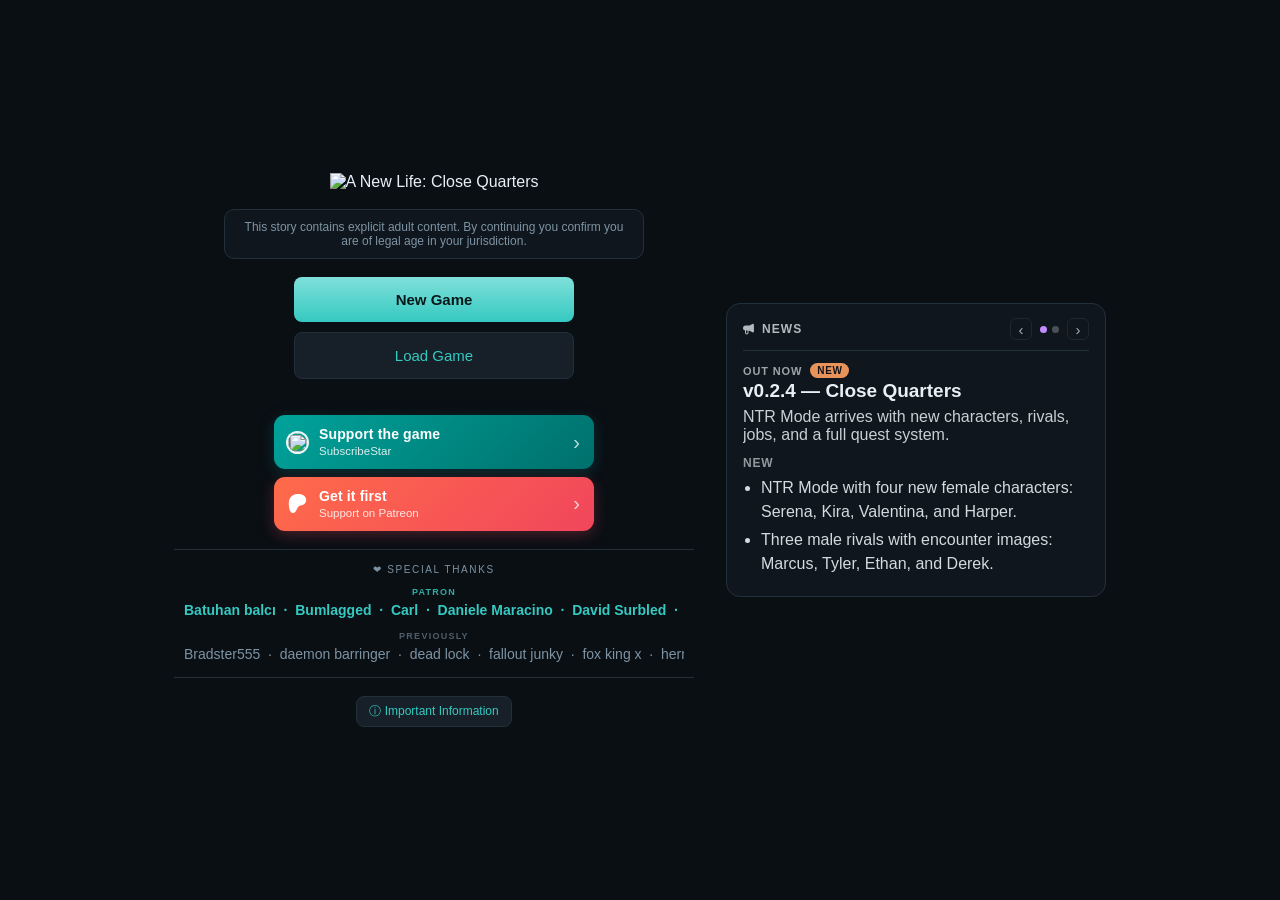
==== commit b5806cdc: "Style character creation screen and block NTR + Blacked combo Redesigned the create-card with better" ====
--- a/index.html
+++ b/index.html
@@ -1,4 +1,4 @@
-<!DOCTYPE html>
+﻿<!DOCTYPE html>
 <html lang="en">
 <head>
 <meta charset="UTF-8">
@@ -6,7 +6,7 @@
 <title>A New Life: Close Quarters</title>
 <link rel="icon" type="image/png" href="assets/icons/logo.png">
 <link rel="apple-touch-icon" href="assets/icons/logo.png">
-<link rel="stylesheet" href="css/styles.css?v=21">
+<link rel="stylesheet" href="css/styles.css?v=41">
 </head>
 <body>
 
@@ -136,11 +136,12 @@
           <input type="radio" name="skin-tone" id="input-skin-white" value="white" checked>
           <span>White</span>
         </label>
-        <label class="cc-toggle-btn" for="input-skin-black">
+        <label class="cc-toggle-btn" for="input-skin-black" id="toggle-blacked">
           <input type="radio" name="skin-tone" id="input-skin-black" value="black">
           <span>Blacked</span>
         </label>
       </div>
+      <div class="cc-mode-note" id="mode-note"></div>
     </div>
 
     <div class="create-actions">
@@ -280,8 +281,8 @@
   </div>
 </div>
 
-<script src="js/data.js?v=21"></script>
+<script src="js/data.js?v=41"></script>
 <script src="js/em.js"></script>
-<script src="js/engine.js?v=21"></script>
+<script src="js/engine.js?v=41"></script>
 </body>
 </html>
--- a/css/styles.css
+++ b/css/styles.css
@@ -210,33 +210,49 @@
 .slot-row .slot-actions .link-btn{ margin:0; flex:1 1 auto; text-align:center; white-space:nowrap; }
 .slot-row .slot-actions .link-btn.primary{ flex:2 1 auto; }
 
+#create-screen{
+  display:flex; align-items:center; justify-content:center;
+  min-height:100vh; min-height:100dvh;
+  background:radial-gradient(ellipse at 50% 30%, rgba(45,65,80,.45) 0%, var(--bg) 70%);
+}
 .create-card{
-  width: 420px; max-width: 90vw;
-  background: var(--panel); border:1px solid var(--border); border-radius:14px;
-  padding: 28px 30px; text-align:left;
+  width: 440px; max-width: 92vw;
+  background: linear-gradient(170deg, rgba(30,42,56,.92) 0%, var(--panel) 40%);
+  border:1px solid var(--border); border-radius:18px;
+  padding: 34px 34px 28px; text-align:left;
+  box-shadow: 0 8px 40px rgba(0,0,0,.45), 0 0 0 1px rgba(255,255,255,.04) inset;
 }
 .create-card h2{
-  margin:0 0 18px; color: var(--accent);
+  margin:0 0 24px; color: var(--accent);
   font-family: Georgia, serif; font-style: italic; text-align:center;
-}
-.field{ margin-bottom:18px; }
-.field label{ display:block; font-size:11px; letter-spacing:1px; text-transform:uppercase; color: var(--muted); margin-bottom:6px; }
+  font-size:26px; letter-spacing:.5px;
+}
+.field{ margin-bottom:22px; }
+.field label{
+  display:block; font-size:11px; letter-spacing:1.2px; text-transform:uppercase;
+  color: var(--muted); margin-bottom:8px; font-weight:600;
+}
 .field input[type=text]{
-  width:100%; background: var(--panel-2); border:1px solid var(--border); border-radius:8px;
-  padding:10px 12px; color: var(--text); font-size:14px;
-}
-.field input[type=text]:focus{ outline:none; border-color: var(--accent); }
-.create-actions{ text-align:center; margin-top:6px; }
-
-/* -- protagonist toggle (pill bar) -- */
+  width:100%; background: var(--panel-2); border:1px solid var(--border); border-radius:10px;
+  padding:12px 14px; color: var(--text); font-size:15px;
+  transition: border-color .2s, box-shadow .2s;
+}
+.field input[type=text]:focus{ outline:none; border-color: var(--accent); box-shadow: 0 0 0 3px rgba(64,224,208,.12); }
+.field input[type=text]::placeholder{ color: var(--muted); opacity:.6; }
+.create-actions{ text-align:center; margin-top:24px; display:flex; gap:10px; justify-content:center; }
+.create-actions .link-btn{ min-width:90px; padding:11px 28px; font-size:15px; font-weight:600; border-radius:10px; }
+.create-actions .link-btn.primary{ background:var(--accent); color:#0a0f14; border-color:var(--accent); }
+.create-actions .link-btn.primary:hover{ filter:brightness(1.15); }
+
+/* -- mode toggle (pill bar) -- */
 .cc-toggle{
   display:flex; gap:0; border-radius:10px; overflow:hidden;
   border:2px solid var(--border); background:var(--panel-2);
 }
 .cc-toggle-btn{
-  flex:1; text-align:center; padding:11px 0; cursor:pointer;
+  flex:1; text-align:center; padding:12px 0; cursor:pointer;
   font-size:14px; font-weight:600; color:var(--muted);
-  transition:background .2s, color .2s;
+  transition:background .25s, color .25s, opacity .25s;
   position:relative;
 }
 .cc-toggle-btn input{ position:absolute; opacity:0; pointer-events:none; }
@@ -245,6 +261,13 @@
   background:var(--accent-2); color:#0a0f14;
 }
 .cc-toggle-btn + .cc-toggle-btn{ border-left:1px solid var(--border); }
+.cc-toggle-btn.cc-disabled{
+  opacity:.3; pointer-events:none; cursor:default;
+}
+.cc-mode-note{
+  font-size:12px; color:var(--muted); margin-top:6px; opacity:.7;
+  min-height:18px; transition: opacity .2s;
+}
 
 /* ---------- game screen ---------- */
 #game-screen{ display:flex; }
@@ -753,8 +776,8 @@
 /* Same width as .scene-video and the establishing shot — a photo or gif
    dropped mid-scene used to render at half the size of the clip above it,
    which read as a mistake rather than a choice. */
-.scene-image{ max-width:820px; margin: 0 auto 14px; }
-.scene-image img{ width:100%; border-radius:10px; border:1px solid var(--border); display:block; }
+.scene-image{ max-width:420px; margin:12px auto 14px; text-align:center; }
+.scene-image img{ width:100%; border-radius:12px; border:1px solid var(--border); display:block; box-shadow:0 2px 12px rgba(0,0,0,.35); }
 /* Opening shot of a scene — wide and cropped like a establishing frame,
    dimmed slightly so it sits behind the text instead of competing. */
 .scene-image.establishing{ max-width:820px; margin-bottom:16px; }
@@ -971,6 +994,78 @@
 .quest-log-step.current .quest-log-badge{ color: var(--accent-2); }
 .quest-log-step.locked{ opacity:.65; }
 .quest-log-step.locked .quest-log-badge{ color: var(--muted); }
+
+/* ─── Detroit-style choice tree (horizontal flowchart) ─── */
+.ct-back{cursor:pointer;color:var(--accent);font-size:13px;margin-bottom:10px;display:inline-block}
+.ct-back:hover{text-decoration:underline}
+.ct-titlebar{
+  display:flex;align-items:center;justify-content:space-between;
+  padding:12px 16px;background:var(--panel-2);
+  border:1px solid var(--border);border-radius:8px 8px 0 0;
+}
+.ct-titlebar-info{display:flex;align-items:center;gap:10px}
+.ct-titlebar .quest-card-icon{width:36px;height:36px;border-color:var(--accent)}
+.ct-titlebar h3{margin:0;font-size:14px;font-weight:700;text-transform:uppercase;letter-spacing:2px;color:var(--text);font-family:'Courier New',monospace}
+.ct-titlebar .ct-progress{font-size:11px;color:var(--muted);margin-top:2px}
+.ct-bar-track{height:3px;width:100px;background:var(--border);border-radius:2px;overflow:hidden;margin-top:3px}
+.ct-bar-fill{height:100%;background:var(--accent);border-radius:2px;transition:width .4s ease}
+.ct-close{cursor:pointer;color:var(--muted);font-size:22px;line-height:1;padding:2px 6px;transition:color .2s}
+.ct-close:hover{color:var(--text)}
+.choice-tree{
+  padding:24px 16px 12px;margin:0;overflow-x:auto;overflow-y:hidden;
+  background:var(--panel);border:1px solid var(--border);border-top:none;
+  border-radius:0 0 8px 8px;
+}
+.ct-flow{display:flex;align-items:center;min-width:max-content;padding-bottom:4px}
+.ct-node{
+  flex:0 0 160px;width:160px;min-height:56px;
+  display:flex;flex-direction:column;align-items:center;justify-content:center;
+  padding:10px 12px;border:2px dashed var(--border);border-radius:10px;
+  text-align:center;cursor:default;
+  transition:border-color .2s,background .2s,box-shadow .2s;
+}
+.ct-node-title{font-size:13px;font-weight:600;color:var(--muted);line-height:1.3}
+.ct-node-lock{font-size:11px;margin-left:5px;opacity:.6}
+.ct-node.ct-done{border-style:solid;border-color:var(--accent);background:rgba(53,201,193,.06)}
+.ct-node.ct-done .ct-node-title{color:var(--accent-soft)}
+.ct-node.ct-current{
+  border-color:var(--accent-2);border-style:solid;
+  background:rgba(232,147,90,.06);
+  animation:ct-pulse 2s ease-in-out infinite;
+}
+.ct-node.ct-current .ct-node-title{color:var(--accent-2-soft)}
+@keyframes ct-pulse{
+  0%,100%{box-shadow:0 0 4px rgba(232,147,90,.12)}
+  50%{box-shadow:0 0 16px rgba(232,147,90,.28)}
+}
+.ct-node.ct-locked{opacity:.45}
+.ct-node.ct-locked .ct-node-title{font-style:italic}
+.ct-h-line{flex:0 0 32px;height:0;border-top:2px dashed var(--border)}
+.ct-h-line.ct-h-done{border-top-color:var(--accent);border-top-style:solid}
+.ct-node.ct-action{flex:0 0 120px;width:120px;min-height:44px;border-style:dashed;border-color:rgba(236,72,153,.35)}
+.ct-node.ct-action.ct-done{border-style:solid;border-color:#ec4899;background:rgba(236,72,153,.08)}
+.ct-node.ct-action.ct-done .ct-node-title{color:#ec4899}
+.ct-node.ct-action.ct-current{border-color:#ec4899;border-style:solid;background:rgba(236,72,153,.06);animation:ct-pulse-action 2s ease-in-out infinite}
+.ct-node.ct-action.ct-current .ct-node-title{color:#ec4899}
+@keyframes ct-pulse-action{0%,100%{box-shadow:0 0 4px rgba(236,72,153,.12)}50%{box-shadow:0 0 16px rgba(236,72,153,.28)}}
+.ct-fork-inline{display:flex;flex-direction:column;flex-shrink:0;justify-content:center;border-left:2px dashed var(--border);margin:2px 0}
+.ct-fork-arm{display:flex;align-items:center;padding:4px 0}
+.ct-fork-lead{flex:0 0 20px;height:0;border-top:2px dashed var(--border)}
+.ct-fork-lead.ct-h-done{border-top-color:var(--accent);border-top-style:solid}
+.ct-fork-arm .ct-node{flex:0 0 120px;width:120px}
+.ct-fork-label{font-size:10px;font-weight:600;color:rgba(255,255,255,.5);text-transform:uppercase;letter-spacing:.5px;padding-left:8px;white-space:nowrap}
+.ct-branch-active .ct-fork-label{color:var(--accent)}
+.ct-branch-faded{opacity:.4}
+.ct-node.ct-playable{cursor:pointer}
+.ct-node.ct-playable:hover{border-color:var(--accent);background:rgba(53,201,193,.1);opacity:1}
+.ct-replay-badge{
+  font-size:9px;margin-top:4px;padding:2px 8px;border-radius:4px;
+  background:rgba(53,201,193,.15);color:var(--accent);font-weight:600;
+}
+.ct-replay-badge.ct-cheat{background:rgba(232,147,90,.15);color:var(--accent-2)}
+.ct-replay-badge.ct-used{opacity:.5;background:rgba(125,147,163,.15);color:var(--muted)}
+.ct-footer{margin-top:14px;text-align:center;font-size:13px;color:var(--muted);padding:10px}
+
 .empty-note{ max-width:820px; margin:0 auto; color: var(--muted); font-size:13px; }
 
 .love-grid{ max-width:820px; margin:0 auto; display:flex; flex-direction:column; gap:18px; }
